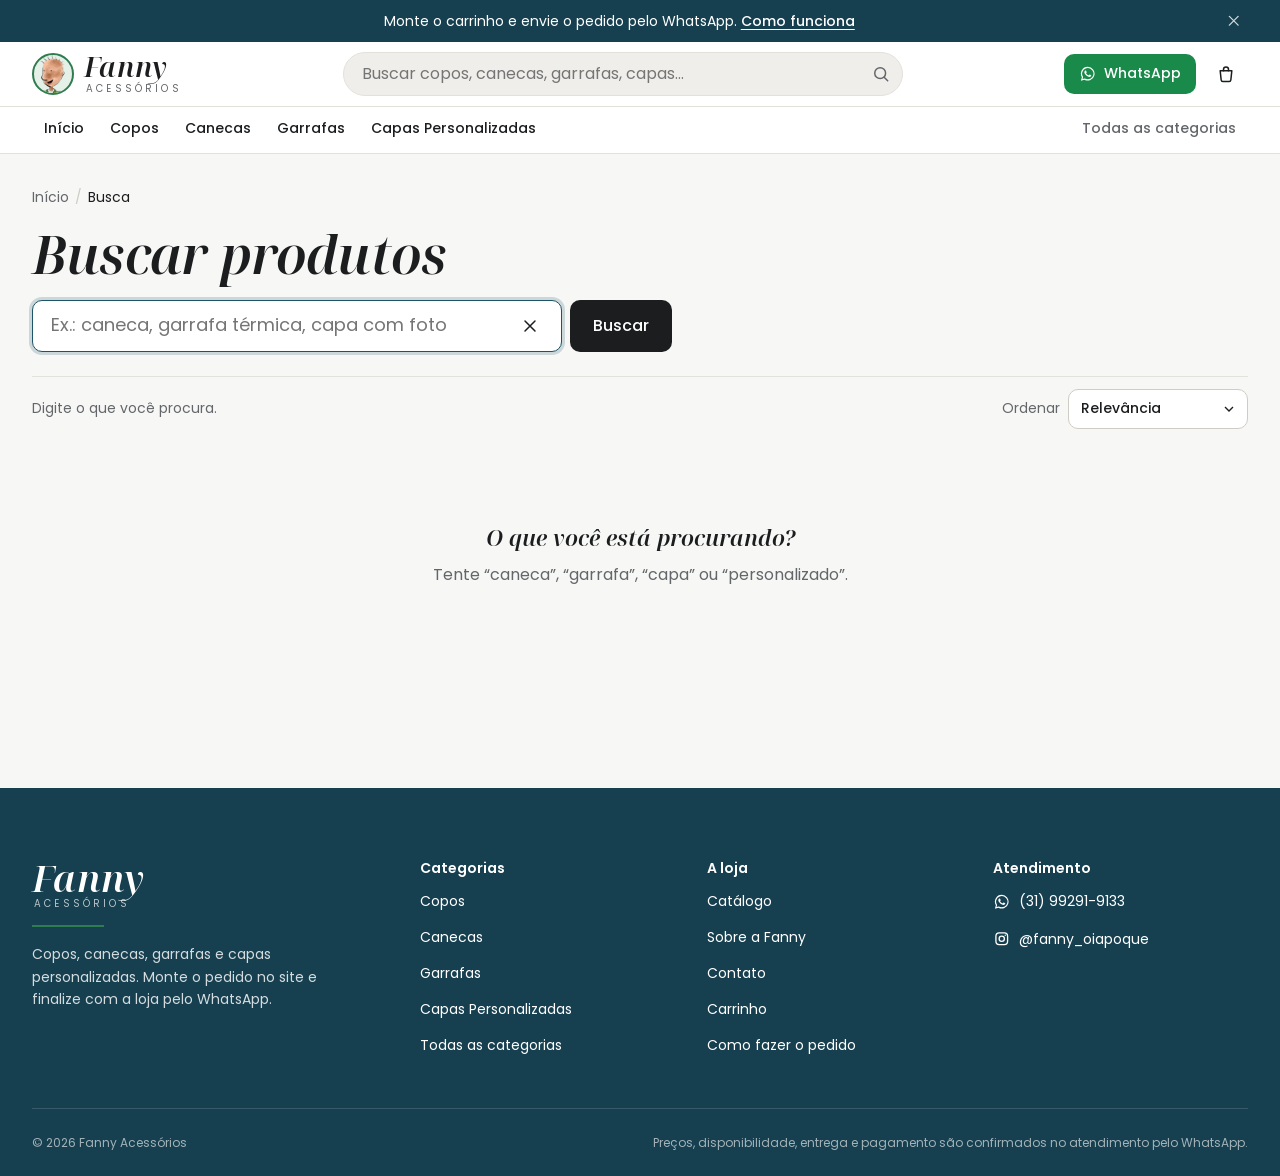
==== busca/index.html @ cfad03cc "Add files via upload" ====
<!doctype html>
<html lang="pt-BR">
<head>
<meta charset="utf-8">
<meta name="viewport" content="width=device-width, initial-scale=1, viewport-fit=cover">
<title>Buscar produtos | Fanny Acessórios</title>
<meta name="description" content="Busque copos, canecas, garrafas e capas personalizadas na Fanny Acessórios.">
<meta name="theme-color" content="#1E5468">

<meta property="og:type" content="website">
<meta property="og:locale" content="pt_BR">
<meta property="og:site_name" content="Fanny Acessórios">
<meta property="og:title" content="Buscar produtos | Fanny Acessórios">
<meta property="og:description" content="Busque copos, canecas, garrafas e capas personalizadas na Fanny Acessórios.">
<meta property="og:image" content="../assets/img/brand/og-image.jpg">

<meta name="twitter:card" content="summary_large_image">
<link rel="icon" href="../favicon.svg" type="image/svg+xml">
<link rel="apple-touch-icon" href="../assets/img/brand/apple-touch-icon.png">
<link rel="preload" href="../assets/fonts/poppins-latin-400-normal.woff2" as="font" type="font/woff2" crossorigin>
<link rel="preload" href="../assets/fonts/noto-serif-display-latin-600-italic.woff2" as="font" type="font/woff2" crossorigin>
<link rel="stylesheet" href="../assets/css/fonts.css">
<link rel="stylesheet" href="../assets/css/tokens.css">
<link rel="stylesheet" href="../assets/css/base.css">
<link rel="stylesheet" href="../assets/css/layout.css">
<link rel="stylesheet" href="../assets/css/components.css">
<link rel="stylesheet" href="../assets/css/catalog.css">
<link rel="stylesheet" href="../assets/css/cart.css">
<link rel="stylesheet" href="../assets/css/responsive.css">
<script type="module" src="../assets/js/main.js"></script>
<meta name="robots" content="noindex, follow">
</head>
<body data-page="search">
<a class="skip" href="#conteudo">Pular para o conteúdo</a>
<div class="announce"><div class="container"><p>Monte o carrinho e envie o pedido pelo WhatsApp. <a href="../carrinho/#como-funciona">Como funciona</a></p><button type="button" data-announcement-close aria-label="Fechar aviso"><svg class="icon" viewBox="0 0 24 24" width="24" height="24" aria-hidden="true" focusable="false" fill="none" stroke="currentColor" stroke-width="1.8" stroke-linecap="round" stroke-linejoin="round"><path d="M6 6l12 12M18 6 6 18"/></svg></button></div></div>
<header class="site-header">
  <div class="container header__row">
    <button type="button" class="icon-btn header__menu" data-nav-toggle aria-controls="mobile-nav" aria-expanded="false" aria-label="Abrir menu"><svg class="icon" viewBox="0 0 24 24" width="24" height="24" aria-hidden="true" focusable="false" fill="none" stroke="currentColor" stroke-width="1.8" stroke-linecap="round" stroke-linejoin="round"><path d="M4 7h16M4 12h16M4 17h16"/></svg></button>
    <a class="brand" href="../" aria-label="Fanny Acessórios, página inicial"><picture><source srcset="../assets/img/brand/fanny-avatar.webp" type="image/webp"><img class="brand__avatar" src="../assets/img/brand/fanny-avatar.png" alt="" width="42" height="42"></picture><span class="brand__text"><span class="brand__word">Fanny</span><span class="brand__sub">acessórios</span></span></a>
    <form class="search" role="search" action="../busca/" data-search-form>
      <label class="sr-only" for="q-top">Buscar produtos</label>
      <input id="q-top" type="search" name="q" placeholder="Buscar copos, canecas, garrafas, capas…" autocomplete="off" role="combobox" aria-autocomplete="list" aria-controls="suggest-top" aria-expanded="false">
      <button class="search__btn" type="submit" aria-label="Buscar"><svg class="icon" viewBox="0 0 24 24" width="24" height="24" aria-hidden="true" focusable="false" fill="none" stroke="currentColor" stroke-width="1.8" stroke-linecap="round" stroke-linejoin="round"><circle cx="11" cy="11" r="6.5"/><path d="m20 20-4.2-4.2"/></svg></button>
      <ul class="suggest" id="suggest-top" role="listbox" aria-label="Sugestões" data-suggest hidden></ul>
    </form>
    <div class="header__actions">
      <a class="icon-btn header__search-link" href="../busca/" aria-label="Buscar produtos"><svg class="icon" viewBox="0 0 24 24" width="24" height="24" aria-hidden="true" focusable="false" fill="none" stroke="currentColor" stroke-width="1.8" stroke-linecap="round" stroke-linejoin="round"><circle cx="11" cy="11" r="6.5"/><path d="m20 20-4.2-4.2"/></svg></a>
      <a class="btn btn--wa btn--sm header__wa" href="https://wa.me/5531992919133?text=Ol%C3%A1%2C%20Fanny!%20Vim%20pelo%20site%20e%20gostaria%20de%20mais%20informa%C3%A7%C3%B5es." target="_blank" rel="noopener"><svg class="icon" viewBox="0 0 24 24" width="24" height="24" aria-hidden="true" focusable="false" fill="currentColor"><path d="M12.04 2.5a9.4 9.4 0 0 0-8.1 14.2L2.6 21.5l4.9-1.3a9.4 9.4 0 1 0 4.54-17.7zm0 17.2a7.8 7.8 0 0 1-3.98-1.09l-.29-.17-2.9.76.78-2.83-.19-.3a7.8 7.8 0 1 1 6.58 3.63zm4.28-5.84c-.23-.12-1.38-.68-1.6-.76-.21-.08-.37-.12-.53.12-.15.23-.6.76-.74.92-.14.15-.27.17-.5.06a6.4 6.4 0 0 1-1.88-1.16 7.1 7.1 0 0 1-1.3-1.62c-.14-.23 0-.36.1-.47.11-.11.24-.27.35-.41.12-.14.16-.23.24-.39.08-.15.04-.29-.02-.4-.06-.12-.53-1.27-.72-1.74-.19-.46-.38-.39-.53-.4h-.45a.86.86 0 0 0-.62.29 2.6 2.6 0 0 0-.82 1.95 4.5 4.5 0 0 0 .95 2.4 10.4 10.4 0 0 0 3.97 3.5c.55.24.99.38 1.32.49.56.18 1.06.15 1.46.09.45-.07 1.38-.56 1.57-1.1.2-.55.2-1.01.14-1.11-.06-.1-.21-.16-.44-.27z"/></svg><span>WhatsApp</span></a>
      <a class="icon-btn cart-btn" href="../carrinho/" data-open-cart data-cart-label aria-label="Carrinho"><svg class="icon" viewBox="0 0 24 24" width="24" height="24" aria-hidden="true" focusable="false" fill="none" stroke="currentColor" stroke-width="1.8" stroke-linecap="round" stroke-linejoin="round"><path d="M5 8h14l-1.2 11.2a2 2 0 0 1-2 1.8H8.2a2 2 0 0 1-2-1.8L5 8z"/><path d="M9 8V6.5a3 3 0 0 1 6 0V8"/></svg><span class="count" data-cart-count hidden>0</span></a>
    </div>
  </div>
  <nav class="mainnav" aria-label="Categorias">
    <ul class="container mainnav__list">
      <li><a href="../">Início</a></li>
      <li><a href="../categorias/copos/">Copos</a></li>
      <li><a href="../categorias/canecas/">Canecas</a></li>
      <li><a href="../categorias/garrafas/">Garrafas</a></li>
      <li><a href="../categorias/capas-personalizadas/">Capas Personalizadas</a></li>

      <li class="mainnav__all"><a href="../categorias/">Todas as categorias</a></li>
    </ul>
  </nav>
</header>
<div class="mobile-nav" id="mobile-nav" hidden>
  <div class="mobile-nav__scrim" data-nav-close></div>
  <nav class="mobile-nav__panel" aria-label="Menu">
    <div class="mobile-nav__head"><span class="brand__word">Fanny</span><button type="button" class="icon-btn" data-nav-close aria-label="Fechar menu"><svg class="icon" viewBox="0 0 24 24" width="24" height="24" aria-hidden="true" focusable="false" fill="none" stroke="currentColor" stroke-width="1.8" stroke-linecap="round" stroke-linejoin="round"><path d="M6 6l12 12M18 6 6 18"/></svg></button></div>
    <div class="mobile-nav__body">
      <ul>
        <li><a href="../"><span class="mega__icon"><svg class="icon" viewBox="0 0 24 24" width="24" height="24" aria-hidden="true" focusable="false" fill="none" stroke="currentColor" stroke-width="1.8" stroke-linecap="round" stroke-linejoin="round"><path d="M4 11 12 4l8 7v8a1 1 0 0 1-1 1h-5v-6h-4v6H5a1 1 0 0 1-1-1z"/></svg></span>Início</a></li>
        <li><a href="../catalogo/"><span class="mega__icon"><svg class="icon" viewBox="0 0 24 24" width="24" height="24" aria-hidden="true" focusable="false" fill="none" stroke="currentColor" stroke-width="1.8" stroke-linecap="round" stroke-linejoin="round"><rect x="4" y="4" width="7" height="7" rx="1.5"/><rect x="13" y="4" width="7" height="7" rx="1.5"/><rect x="4" y="13" width="7" height="7" rx="1.5"/><rect x="13" y="13" width="7" height="7" rx="1.5"/></svg></span>Catálogo completo</a></li>
        <li><a href="../busca/"><span class="mega__icon"><svg class="icon" viewBox="0 0 24 24" width="24" height="24" aria-hidden="true" focusable="false" fill="none" stroke="currentColor" stroke-width="1.8" stroke-linecap="round" stroke-linejoin="round"><circle cx="11" cy="11" r="6.5"/><path d="m20 20-4.2-4.2"/></svg></span>Buscar produtos</a></li>
      </ul>
      <h2>Categorias</h2>
      <ul>
        <li><a href="../categorias/copos/"><span class="mega__icon"><svg class="icon" viewBox="0 0 24 24" width="24" height="24" aria-hidden="true" focusable="false"><use href="../assets/icons/categorias.svg#i-cup" width="24" height="24"/></svg></span>Copos</a></li>
        <li><a href="../categorias/canecas/"><span class="mega__icon"><svg class="icon" viewBox="0 0 24 24" width="24" height="24" aria-hidden="true" focusable="false"><use href="../assets/icons/categorias.svg#i-mug" width="24" height="24"/></svg></span>Canecas</a></li>
        <li><a href="../categorias/garrafas/"><span class="mega__icon"><svg class="icon" viewBox="0 0 24 24" width="24" height="24" aria-hidden="true" focusable="false"><use href="../assets/icons/categorias.svg#i-bottle" width="24" height="24"/></svg></span>Garrafas</a></li>
        <li><a href="../categorias/capas-personalizadas/"><span class="mega__icon"><svg class="icon" viewBox="0 0 24 24" width="24" height="24" aria-hidden="true" focusable="false"><use href="../assets/icons/categorias.svg#i-phone" width="24" height="24"/></svg></span>Capas Personalizadas</a></li>
        
      </ul>
      <h2>A loja</h2>
      <ul>
        <li><a href="../sobre/"><span class="mega__icon"><svg class="icon" viewBox="0 0 24 24" width="24" height="24" aria-hidden="true" focusable="false" fill="none" stroke="currentColor" stroke-width="1.8" stroke-linecap="round" stroke-linejoin="round"><circle cx="12" cy="12" r="8.5"/><path d="M12 11v5M12 8h.01"/></svg></span>Sobre a Fanny</a></li>
        <li><a href="../contato/"><span class="mega__icon"><svg class="icon" viewBox="0 0 24 24" width="24" height="24" aria-hidden="true" focusable="false" fill="currentColor"><path d="M12.04 2.5a9.4 9.4 0 0 0-8.1 14.2L2.6 21.5l4.9-1.3a9.4 9.4 0 1 0 4.54-17.7zm0 17.2a7.8 7.8 0 0 1-3.98-1.09l-.29-.17-2.9.76.78-2.83-.19-.3a7.8 7.8 0 1 1 6.58 3.63zm4.28-5.84c-.23-.12-1.38-.68-1.6-.76-.21-.08-.37-.12-.53.12-.15.23-.6.76-.74.92-.14.15-.27.17-.5.06a6.4 6.4 0 0 1-1.88-1.16 7.1 7.1 0 0 1-1.3-1.62c-.14-.23 0-.36.1-.47.11-.11.24-.27.35-.41.12-.14.16-.23.24-.39.08-.15.04-.29-.02-.4-.06-.12-.53-1.27-.72-1.74-.19-.46-.38-.39-.53-.4h-.45a.86.86 0 0 0-.62.29 2.6 2.6 0 0 0-.82 1.95 4.5 4.5 0 0 0 .95 2.4 10.4 10.4 0 0 0 3.97 3.5c.55.24.99.38 1.32.49.56.18 1.06.15 1.46.09.45-.07 1.38-.56 1.57-1.1.2-.55.2-1.01.14-1.11-.06-.1-.21-.16-.44-.27z"/></svg></span>Contato</a></li>
        <li><a href="https://www.instagram.com/fanny_oiapoque/" target="_blank" rel="noopener"><span class="mega__icon"><svg class="icon" viewBox="0 0 24 24" width="24" height="24" aria-hidden="true" focusable="false" fill="none" stroke="currentColor" stroke-width="1.8" stroke-linecap="round" stroke-linejoin="round"><rect x="4" y="4" width="16" height="16" rx="4.5"/><circle cx="12" cy="12" r="3.6"/><path d="M16.8 7.2h.01"/></svg></span>@fanny_oiapoque</a></li>
      </ul>
    </div>
  </nav>
</div>
<main id="conteudo">
<div class="container">
  <header class="page-head">
    <nav class="crumbs" aria-label="Você está em"><ol><li><a href="../">Início</a></li><li aria-current="page">Busca</li></ol></nav>
    <h1>Buscar produtos</h1>
    <form class="page-search" role="search" data-page-search action="./">
      <label class="sr-only" for="q-page">O que você procura?</label>
      <input id="q-page" type="search" name="q" placeholder="Ex.: caneca, garrafa térmica, capa com foto" autocomplete="off" autofocus>
      <button type="button" class="icon-btn page-search__clear" data-clear-search aria-label="Limpar busca"><svg class="icon" viewBox="0 0 24 24" width="24" height="24" aria-hidden="true" focusable="false" fill="none" stroke="currentColor" stroke-width="1.8" stroke-linecap="round" stroke-linejoin="round"><path d="M6 6l12 12M18 6 6 18"/></svg></button>
      <button type="submit" class="btn btn--primary">Buscar</button>
    </form>
  </header>
  <section class="listing" data-listing data-scope="search" aria-label="Resultados"></section>
</div>
<p class="notice container" data-js-error hidden>Não foi possível carregar esta parte da página. Recarregue ou fale com a loja pelo WhatsApp.</p>
</main>
<footer class="site-footer">
  <div class="container">
    <div class="footer__grid">
      <div class="footer__brand">
        <span class="brand__text"><span class="brand__word">Fanny</span><span class="brand__sub">acessórios</span></span>
        <span class="footer__rule"></span>
        <p>Copos, canecas, garrafas e capas personalizadas. Monte o pedido no site e finalize com a loja pelo WhatsApp.</p>
      </div>
      <div>
        <h2>Categorias</h2>
        <ul><li><a href="../categorias/copos/">Copos</a></li><li><a href="../categorias/canecas/">Canecas</a></li><li><a href="../categorias/garrafas/">Garrafas</a></li><li><a href="../categorias/capas-personalizadas/">Capas Personalizadas</a></li><li><a href="../categorias/">Todas as categorias</a></li></ul>
      </div>
      <div>
        <h2>A loja</h2>
        <ul>
          <li><a href="../catalogo/">Catálogo</a></li>
          <li><a href="../sobre/">Sobre a Fanny</a></li>
          <li><a href="../contato/">Contato</a></li>
          <li><a href="../carrinho/">Carrinho</a></li>
          <li><a href="../carrinho/#como-funciona">Como fazer o pedido</a></li>
        </ul>
      </div>
      <div>
        <h2>Atendimento</h2>
        <ul>
          <li><a href="https://wa.me/5531992919133?text=Ol%C3%A1%2C%20Fanny!%20Vim%20pelo%20site%20e%20gostaria%20de%20mais%20informa%C3%A7%C3%B5es." target="_blank" rel="noopener"><svg class="icon" viewBox="0 0 24 24" width="24" height="24" aria-hidden="true" focusable="false" fill="currentColor"><path d="M12.04 2.5a9.4 9.4 0 0 0-8.1 14.2L2.6 21.5l4.9-1.3a9.4 9.4 0 1 0 4.54-17.7zm0 17.2a7.8 7.8 0 0 1-3.98-1.09l-.29-.17-2.9.76.78-2.83-.19-.3a7.8 7.8 0 1 1 6.58 3.63zm4.28-5.84c-.23-.12-1.38-.68-1.6-.76-.21-.08-.37-.12-.53.12-.15.23-.6.76-.74.92-.14.15-.27.17-.5.06a6.4 6.4 0 0 1-1.88-1.16 7.1 7.1 0 0 1-1.3-1.62c-.14-.23 0-.36.1-.47.11-.11.24-.27.35-.41.12-.14.16-.23.24-.39.08-.15.04-.29-.02-.4-.06-.12-.53-1.27-.72-1.74-.19-.46-.38-.39-.53-.4h-.45a.86.86 0 0 0-.62.29 2.6 2.6 0 0 0-.82 1.95 4.5 4.5 0 0 0 .95 2.4 10.4 10.4 0 0 0 3.97 3.5c.55.24.99.38 1.32.49.56.18 1.06.15 1.46.09.45-.07 1.38-.56 1.57-1.1.2-.55.2-1.01.14-1.11-.06-.1-.21-.16-.44-.27z"/></svg>(31) 99291-9133</a></li>
          <li><a href="https://www.instagram.com/fanny_oiapoque/" target="_blank" rel="noopener"><svg class="icon" viewBox="0 0 24 24" width="24" height="24" aria-hidden="true" focusable="false" fill="none" stroke="currentColor" stroke-width="1.8" stroke-linecap="round" stroke-linejoin="round"><rect x="4" y="4" width="16" height="16" rx="4.5"/><circle cx="12" cy="12" r="3.6"/><path d="M16.8 7.2h.01"/></svg>@fanny_oiapoque</a></li>

        </ul>
      </div>
    </div>
    <div class="footer__bottom">
      <span>© 2026 Fanny Acessórios</span>
      <span>Preços, disponibilidade, entrega e pagamento são confirmados no atendimento pelo WhatsApp.</span>
    </div>
  </div>
</footer>
<nav class="tabbar" aria-label="Atalhos">
  <a href="../"><svg class="icon" viewBox="0 0 24 24" width="24" height="24" aria-hidden="true" focusable="false" fill="none" stroke="currentColor" stroke-width="1.8" stroke-linecap="round" stroke-linejoin="round"><path d="M4 11 12 4l8 7v8a1 1 0 0 1-1 1h-5v-6h-4v6H5a1 1 0 0 1-1-1z"/></svg><span>Início</span></a>
  <button type="button" data-nav-toggle aria-controls="mobile-nav" aria-expanded="false"><svg class="icon" viewBox="0 0 24 24" width="24" height="24" aria-hidden="true" focusable="false" fill="none" stroke="currentColor" stroke-width="1.8" stroke-linecap="round" stroke-linejoin="round"><rect x="4" y="4" width="7" height="7" rx="1.5"/><rect x="13" y="4" width="7" height="7" rx="1.5"/><rect x="4" y="13" width="7" height="7" rx="1.5"/><rect x="13" y="13" width="7" height="7" rx="1.5"/></svg><span>Categorias</span></button>
  <a href="../busca/" aria-current="page"><svg class="icon" viewBox="0 0 24 24" width="24" height="24" aria-hidden="true" focusable="false" fill="none" stroke="currentColor" stroke-width="1.8" stroke-linecap="round" stroke-linejoin="round"><circle cx="11" cy="11" r="6.5"/><path d="m20 20-4.2-4.2"/></svg><span>Buscar</span></a>
  <a href="../carrinho/" data-open-cart data-cart-label><svg class="icon" viewBox="0 0 24 24" width="24" height="24" aria-hidden="true" focusable="false" fill="none" stroke="currentColor" stroke-width="1.8" stroke-linecap="round" stroke-linejoin="round"><path d="M5 8h14l-1.2 11.2a2 2 0 0 1-2 1.8H8.2a2 2 0 0 1-2-1.8L5 8z"/><path d="M9 8V6.5a3 3 0 0 1 6 0V8"/></svg><span>Carrinho</span><span class="count" data-cart-count hidden>0</span></a>
  <a class="tabbar__wa" href="https://wa.me/5531992919133?text=Ol%C3%A1%2C%20Fanny!%20Vim%20pelo%20site%20e%20gostaria%20de%20mais%20informa%C3%A7%C3%B5es." target="_blank" rel="noopener"><svg class="icon" viewBox="0 0 24 24" width="24" height="24" aria-hidden="true" focusable="false" fill="currentColor"><path d="M12.04 2.5a9.4 9.4 0 0 0-8.1 14.2L2.6 21.5l4.9-1.3a9.4 9.4 0 1 0 4.54-17.7zm0 17.2a7.8 7.8 0 0 1-3.98-1.09l-.29-.17-2.9.76.78-2.83-.19-.3a7.8 7.8 0 1 1 6.58 3.63zm4.28-5.84c-.23-.12-1.38-.68-1.6-.76-.21-.08-.37-.12-.53.12-.15.23-.6.76-.74.92-.14.15-.27.17-.5.06a6.4 6.4 0 0 1-1.88-1.16 7.1 7.1 0 0 1-1.3-1.62c-.14-.23 0-.36.1-.47.11-.11.24-.27.35-.41.12-.14.16-.23.24-.39.08-.15.04-.29-.02-.4-.06-.12-.53-1.27-.72-1.74-.19-.46-.38-.39-.53-.4h-.45a.86.86 0 0 0-.62.29 2.6 2.6 0 0 0-.82 1.95 4.5 4.5 0 0 0 .95 2.4 10.4 10.4 0 0 0 3.97 3.5c.55.24.99.38 1.32.49.56.18 1.06.15 1.46.09.45-.07 1.38-.56 1.57-1.1.2-.55.2-1.01.14-1.11-.06-.1-.21-.16-.44-.27z"/></svg><span>WhatsApp</span></a>
</nav>
</body>
</html>
---- assets/css/fonts.css ----
/* Fontes hospedadas no próprio site (licença SIL Open Font License, ver assets/fonts). */
@font-face { font-family: "Poppins"; font-style: normal; font-weight: 400; font-display: swap; src: url("../fonts/poppins-latin-400-normal.woff2") format("woff2"); }
@font-face { font-family: "Poppins"; font-style: normal; font-weight: 500; font-display: swap; src: url("../fonts/poppins-latin-500-normal.woff2") format("woff2"); }
@font-face { font-family: "Poppins"; font-style: normal; font-weight: 600; font-display: swap; src: url("../fonts/poppins-latin-600-normal.woff2") format("woff2"); }
@font-face { font-family: "Noto Serif Display"; font-style: italic; font-weight: 500; font-display: swap; src: url("../fonts/noto-serif-display-latin-500-italic.woff2") format("woff2"); }
@font-face { font-family: "Noto Serif Display"; font-style: italic; font-weight: 600; font-display: swap; src: url("../fonts/noto-serif-display-latin-600-italic.woff2") format("woff2"); }
---- assets/css/tokens.css ----
/* =========================================================
   TOKENS — identidade visual configurável da Fanny Acessórios
   Troque as cores aqui; os componentes usam só estas variáveis.
   ========================================================= */
:root {
  /* Base */
  --color-background: #F7F7F5;
  --color-surface: #FFFFFF;
  --color-surface-2: #EFEEEA;
  --color-text: #1B1D1F;
  --color-text-muted: #63666A;
  --color-border: #E3E1DC;
  --color-border-strong: #CFCCC5;

  /* Marca */
  --color-primary: #1B1D1F;          /* botões principais */
  --color-on-primary: #FFFFFF;
  --color-accent: #2F7D4F;           /* verde da linha do letreiro Fanny */
  --color-accent-strong: #236140;
  --color-accent-soft: #E4F0E8;
  --color-wall: #1E5468;             /* parede ripada azul-petróleo da loja */
  --color-wall-deep: #163F4F;
  --color-wall-groove: rgba(0, 0, 0, 0.16);
  --color-wall-shine: rgba(255, 255, 255, 0.06);
  --color-pop: #D93B72;              /* rosa das capinhas, uso pontual */
  --color-pop-soft: #FBE7EF;

  /* Estados */
  --color-success: #287A4B;
  --color-sale: #B73535;
  --color-warning-bg: #FFF6E0;
  --color-warning-text: #7A5300;
  --color-whatsapp: #1A8A4A;
  --color-whatsapp-strong: #146E3A;
  --color-focus: #1E5468;

  /* Tipografia */
  --font-display: "Noto Serif Display", "Noto Serif", Georgia, "Times New Roman", serif;
  --font-ui: "Poppins", system-ui, -apple-system, "Segoe UI", Roboto, Arial, sans-serif;

  --text-xs: 0.75rem;
  --text-sm: 0.875rem;
  --text-base: 1rem;
  --text-md: 1.125rem;
  --text-lg: 1.375rem;
  --text-xl: clamp(1.6rem, 1.2rem + 1.4vw, 2.25rem);
  --text-2xl: clamp(2rem, 1.3rem + 2.6vw, 3.25rem);
  --text-hero: clamp(2.5rem, 1.4rem + 4.6vw, 5.25rem);

  /* Forma e espaço */
  --radius-card: 16px;
  --radius-button: 10px;
  --radius-small: 8px;
  --radius-pill: 999px;

  --space-1: 0.25rem;
  --space-2: 0.5rem;
  --space-3: 0.75rem;
  --space-4: 1rem;
  --space-5: 1.5rem;
  --space-6: 2rem;
  --space-7: 3rem;
  --space-8: 4.5rem;
  --space-9: 6rem;

  --container-width: 1280px;
  --gutter: clamp(1rem, 0.6rem + 1.8vw, 2rem);

  --header-h: 64px;
  --tabbar-h: 64px;

  --shadow-raise: 0 1px 2px rgba(20, 22, 24, 0.06), 0 8px 24px -12px rgba(20, 22, 24, 0.18);
  --shadow-pop: 0 24px 60px -20px rgba(20, 22, 24, 0.35);
  --ease: cubic-bezier(0.2, 0.7, 0.2, 1);
}
---- assets/css/base.css ----
/* =========================================================
   BASE — reset, tipografia e utilitários
   ========================================================= */
*, *::before, *::after { box-sizing: border-box; }
html { -webkit-text-size-adjust: 100%; text-size-adjust: 100%; scroll-padding-top: calc(var(--header-h) + 16px); }
html.is-locked { overflow: hidden; }
body {
  margin: 0;
  min-height: 100vh;
  background: var(--color-background);
  color: var(--color-text);
  font-family: var(--font-ui);
  font-size: var(--text-base);
  line-height: 1.6;
  -webkit-font-smoothing: antialiased;
  overflow-x: hidden;
}
img, video, svg { display: block; max-width: 100%; }
img { height: auto; }
button, input, select, textarea { font: inherit; color: inherit; }
button { cursor: pointer; }
a { color: inherit; text-decoration-thickness: 1px; text-underline-offset: 3px; }
h1, h2, h3, h4 { margin: 0; line-height: 1.15; font-weight: 600; }
p { margin: 0; }
ul, ol { margin: 0; padding: 0; }
fieldset { border: 0; margin: 0; padding: 0; min-width: 0; }
legend { padding: 0; }
[hidden] { display: none !important; }

:focus-visible {
  outline: 3px solid var(--color-focus);
  outline-offset: 2px;
  border-radius: 4px;
}
.on-dark :focus-visible, .hero :focus-visible, .site-footer :focus-visible, .wall :focus-visible { outline-color: #fff; }

.sr-only {
  position: absolute !important; width: 1px; height: 1px; padding: 0; margin: -1px;
  overflow: hidden; clip: rect(0 0 0 0); white-space: nowrap; border: 0;
}
.skip {
  position: absolute; left: 12px; top: -60px; z-index: 200;
  background: var(--color-primary); color: var(--color-on-primary);
  padding: 10px 16px; border-radius: var(--radius-button); text-decoration: none;
}
.skip:focus { top: 12px; }

.container { width: 100%; max-width: var(--container-width); margin-inline: auto; padding-inline: var(--gutter); }

.display { font-family: var(--font-display); font-style: italic; font-weight: 600; letter-spacing: -0.01em; }

.section { padding-block: var(--space-8); }
.section--tight { padding-block: var(--space-7); }
.section-head { display: flex; align-items: end; justify-content: space-between; gap: var(--space-4); margin-bottom: var(--space-5); flex-wrap: wrap; }
.section-title { font-family: var(--font-display); font-style: italic; font-weight: 600; font-size: var(--text-xl); letter-spacing: -0.01em; }
.section-lead { color: var(--color-text-muted); max-width: 60ch; margin-top: var(--space-2); }
.text-link { font-weight: 500; text-decoration: underline; text-underline-offset: 4px; white-space: nowrap; }
.text-link:hover { color: var(--color-accent-strong); }

.icon { width: 1.25em; height: 1.25em; flex: none; }

@media (prefers-reduced-motion: reduce) {
  *, *::before, *::after { animation-duration: 0.001ms !important; animation-iteration-count: 1 !important; transition-duration: 0.001ms !important; scroll-behavior: auto !important; }
}
---- assets/css/layout.css ----
/* =========================================================
   LAYOUT — faixa de aviso, cabeçalho, navegação, rodapé,
   hero, parede de categorias e seções da home
   ========================================================= */

/* ---------- Faixa de aviso ---------- */
.announce {
  background: var(--color-wall-deep);
  color: #fff;
  font-size: var(--text-sm);
}
.announce .container { display: flex; align-items: center; justify-content: center; gap: var(--space-3); min-height: 40px; padding-block: 6px; text-align: center; }
.announce a { color: #fff; font-weight: 500; }
.announce button { background: none; border: 0; color: inherit; padding: 6px; margin-left: auto; opacity: 0.8; display: grid; place-items: center; }
.announce button:hover { opacity: 1; }
.announce p { flex: 1; }

/* ---------- Cabeçalho ---------- */
.site-header {
  position: sticky; top: 0; z-index: 50;
  background: color-mix(in srgb, var(--color-surface) 92%, transparent);
  -webkit-backdrop-filter: saturate(1.4) blur(14px);
  backdrop-filter: saturate(1.4) blur(14px);
  border-bottom: 1px solid var(--color-border);
}
.header__row { display: flex; align-items: center; gap: var(--space-4); height: var(--header-h); }
.header__row .header__menu, .header__row .header__search-link { display: none; }

.brand { display: inline-flex; align-items: center; gap: 10px; text-decoration: none; flex: none; }
.brand__avatar {
  width: 42px; height: 42px; border-radius: 50%;
  background: var(--color-accent-soft);
  border: 2px solid var(--color-accent);
  object-fit: cover; object-position: 50% 20%;
}
.brand__text { display: flex; flex-direction: column; line-height: 1; }
.brand__word { font-family: var(--font-display); font-style: italic; font-weight: 600; font-size: 1.7rem; letter-spacing: 0.01em; }
.brand__sub { font-size: 0.62rem; letter-spacing: 0.32em; text-transform: uppercase; color: var(--color-text-muted); margin-top: 3px; padding-left: 2px; }

.search { position: relative; flex: 1; max-width: 560px; margin-inline: auto; }
.search input {
  width: 100%; height: 44px; padding: 0 48px 0 18px;
  border: 1px solid var(--color-border); border-radius: var(--radius-pill);
  background: var(--color-surface-2);
  transition: border-color .15s, background .15s;
}
.search input:hover { border-color: var(--color-border-strong); }
.search input:focus { background: var(--color-surface); border-color: var(--color-wall); outline: none; box-shadow: 0 0 0 3px color-mix(in srgb, var(--color-wall) 22%, transparent); }
.search input::-webkit-search-cancel-button { display: none; }
.search__btn { position: absolute; right: 4px; top: 4px; width: 36px; height: 36px; border-radius: 50%; border: 0; background: transparent; display: grid; place-items: center; color: var(--color-text-muted); }
.search__btn:hover { color: var(--color-text); }

.suggest {
  position: absolute; top: calc(100% + 8px); left: 0; right: 0; z-index: 60;
  list-style: none; background: var(--color-surface); border: 1px solid var(--color-border);
  border-radius: var(--radius-card); box-shadow: var(--shadow-pop); padding: 6px; overflow: hidden;
}
.suggest a { display: flex; align-items: center; gap: 12px; padding: 8px 10px; border-radius: var(--radius-small); text-decoration: none; }
.suggest img { width: 40px; height: 40px; border-radius: 8px; object-fit: cover; background: var(--color-surface-2); }
.suggest span { display: flex; flex-direction: column; line-height: 1.3; }
.suggest small { color: var(--color-text-muted); }
.suggest li:hover a, .suggest li.is-active a { background: var(--color-surface-2); }
.suggest__all a { justify-content: center; font-weight: 500; font-size: var(--text-sm); color: var(--color-wall); }

.header__actions { display: flex; align-items: center; gap: var(--space-2); flex: none; }
.cart-btn { position: relative; }
.count {
  position: absolute; top: 2px; right: 0; min-width: 20px; height: 20px; padding: 0 5px;
  border-radius: 10px; background: var(--color-pop); color: #fff;
  font-size: 0.7rem; font-weight: 600; line-height: 20px; text-align: center;
}

/* ---------- Navegação principal ---------- */
.mainnav { border-top: 1px solid var(--color-border); }
.mainnav__list { display: flex; align-items: stretch; gap: 2px; list-style: none; height: 46px; }
.mainnav__list > li { display: flex; position: relative; }
.mainnav__list > li > a, .mainnav__list > li > button {
  display: inline-flex; align-items: center; gap: 4px; padding: 0 12px;
  font-size: var(--text-sm); font-weight: 500; text-decoration: none;
  background: none; border: 0; border-bottom: 2px solid transparent; white-space: nowrap;
}
.mainnav__list > li > a:hover, .mainnav__list > li > button:hover, .mainnav__list > li > button[aria-expanded="true"] { border-bottom-color: var(--color-text); }
.mainnav__list > li > a[aria-current="page"] { border-bottom-color: var(--color-accent); color: var(--color-accent-strong); }
.mainnav__list .icon { width: 16px; height: 16px; transition: transform .2s var(--ease); }
.mainnav__list button[aria-expanded="true"] .icon { transform: rotate(180deg); }
.mainnav__all { margin-left: auto; }
.mainnav__all a { color: var(--color-text-muted); }

.mega {
  position: absolute; top: 100%; left: 50%; transform: translateX(-50%); z-index: 55; width: min(640px, 90vw);
  background: var(--color-surface); border: 1px solid var(--color-border); border-radius: 0 0 var(--radius-card) var(--radius-card);
  box-shadow: var(--shadow-pop); padding: var(--space-4);
  display: grid; grid-template-columns: repeat(2, 1fr); gap: 4px;
}
.mega a { display: grid; grid-template-columns: 40px 1fr; gap: 2px 12px; align-items: center; padding: 10px; border-radius: var(--radius-small); text-decoration: none; }
.mega a:hover { background: var(--color-surface-2); }
.mega__icon { grid-row: span 2; width: 40px; height: 40px; border-radius: 10px; background: var(--color-surface-2); color: var(--color-wall); display: grid; place-items: center; }
.mega__icon svg { width: 22px; height: 22px; }
.mega strong { font-size: var(--text-sm); font-weight: 600; }
.mega small { font-size: var(--text-xs); color: var(--color-text-muted); }

/* ---------- Menu móvel ---------- */
.mobile-nav { position: fixed; inset: 0; z-index: 90; }
.mobile-nav__scrim { position: absolute; inset: 0; background: rgba(15, 18, 20, 0.45); }
.mobile-nav__panel {
  position: absolute; inset: 0 auto 0 0; width: min(360px, 88vw);
  background: var(--color-surface); display: flex; flex-direction: column;
  animation: slide-in-left .25s var(--ease);
}
.mobile-nav__head { display: flex; align-items: center; justify-content: space-between; padding: 12px 12px 12px 20px; border-bottom: 1px solid var(--color-border); }
.mobile-nav__body { overflow-y: auto; padding: 8px 12px 24px; flex: 1; }
.mobile-nav__body h2 { font-size: var(--text-xs); font-weight: 600; color: var(--color-text-muted); padding: 16px 8px 6px; letter-spacing: 0.04em; }
.mobile-nav__body ul { list-style: none; }
.mobile-nav__body a { display: flex; align-items: center; gap: 12px; min-height: 48px; padding: 6px 8px; border-radius: var(--radius-small); text-decoration: none; font-weight: 500; }
.mobile-nav__body a:hover { background: var(--color-surface-2); }
.mobile-nav__body .mega__icon { width: 36px; height: 36px; }
@keyframes slide-in-left { from { transform: translateX(-100%); } to { transform: none; } }

/* ---------- Barra inferior (celular) ---------- */
.tabbar { display: none; }

/* ---------- Cabeçalho de página e trilha ---------- */
.page-head { padding-block: var(--space-6) var(--space-5); }
.page-head h1 { font-family: var(--font-display); font-style: italic; font-weight: 600; font-size: var(--text-2xl); letter-spacing: -0.015em; }
.page-head p { color: var(--color-text-muted); max-width: 62ch; margin-top: var(--space-3); font-size: var(--text-md); }
.page-head--split { display: grid; grid-template-columns: 1fr minmax(220px, 360px); gap: var(--space-6); align-items: center; }
.page-head__img { border-radius: var(--radius-card); aspect-ratio: 4 / 3; object-fit: cover; width: 100%; background: var(--color-surface-2); }

.crumbs ol { display: flex; flex-wrap: wrap; gap: 6px; list-style: none; font-size: var(--text-sm); color: var(--color-text-muted); margin-bottom: var(--space-4); }
.crumbs li + li::before { content: "/"; margin-right: 6px; color: var(--color-border-strong); }
.crumbs a { text-decoration: none; }
.crumbs a:hover { text-decoration: underline; color: var(--color-text); }
.crumbs [aria-current] { color: var(--color-text); }

.demo-note {
  display: flex; gap: 10px; align-items: flex-start;
  background: var(--color-warning-bg); color: var(--color-warning-text);
  border-radius: var(--radius-small); padding: 10px 14px; font-size: var(--text-sm);
}
.demo-note .icon { margin-top: 2px; }

/* ---------- Hero com vídeo ---------- */
.hero {
  position: relative; isolation: isolate; color: #fff;
  min-height: min(86vh, 860px); display: flex; align-items: flex-end;
  overflow: hidden; background: #151719;
}
.hero__media { position: absolute; inset: 0; z-index: -1; }
.hero__media img, .hero__video { position: absolute; inset: 0; width: 100%; height: 100%; object-fit: cover; object-position: 50% 45%; }
.hero__video { opacity: 0; transition: opacity .8s ease; }
.hero__media.is-playing .hero__video { opacity: 1; }
.hero__shade {
  position: absolute; inset: 0;
  background:
    linear-gradient(90deg, rgba(10, 14, 16, 0.78) 0%, rgba(10, 14, 16, 0.45) 45%, rgba(10, 14, 16, 0.05) 75%),
    linear-gradient(0deg, rgba(10, 14, 16, 0.55) 0%, rgba(10, 14, 16, 0) 40%);
}
.hero__content { padding-block: var(--space-9) var(--space-8); }
.hero__title {
  font-family: var(--font-display); font-style: italic; font-weight: 600;
  font-size: var(--text-hero); line-height: 1.02; letter-spacing: -0.02em;
  max-width: 15ch; text-wrap: balance;
}
.hero__rule { display: block; width: 120px; height: 3px; background: var(--color-accent); margin: var(--space-5) 0; border-radius: 2px; }
.hero__lead { font-size: var(--text-md); max-width: 44ch; color: rgba(255, 255, 255, 0.88); }
.hero .btn-row { margin-top: var(--space-6); }
.hero__toggle {
  position: absolute; right: var(--gutter); bottom: var(--space-5);
  width: 44px; height: 44px; border-radius: 50%; display: grid; place-items: center;
  background: rgba(0, 0, 0, 0.35); color: #fff; border: 1px solid rgba(255, 255, 255, 0.35);
  -webkit-backdrop-filter: blur(6px); backdrop-filter: blur(6px);
}
.hero__toggle:hover { background: rgba(0, 0, 0, 0.55); }
.hero__toggle .icon { width: 18px; height: 18px; }
.hero__handle { position: absolute; right: calc(var(--gutter) + 56px); bottom: calc(var(--space-5) + 10px); font-size: var(--text-sm); color: rgba(255,255,255,.8); text-decoration: none; }
.hero__handle:hover { color: #fff; text-decoration: underline; }

/* ---------- Passos do pedido ---------- */
.steps { list-style: none; display: grid; grid-template-columns: repeat(3, 1fr); gap: var(--space-5); counter-reset: step; }
.steps li { counter-increment: step; display: grid; grid-template-columns: auto 1fr; gap: 4px 14px; align-items: start; }
.steps li::before {
  content: counter(step); grid-row: span 2;
  width: 36px; height: 36px; border-radius: 50%; display: grid; place-items: center;
  font-weight: 600; font-size: var(--text-sm);
  background: var(--color-accent-soft); color: var(--color-accent-strong);
}
.steps strong { font-weight: 600; }
.steps span { color: var(--color-text-muted); font-size: var(--text-sm); }
.steps-band { border-bottom: 1px solid var(--color-border); background: var(--color-surface); padding-block: var(--space-6); }

/* ---------- Parede de categorias (assinatura visual) ---------- */
.wall {
  position: relative; color: #fff;
  background-color: var(--color-wall);
  background-image:
    repeating-linear-gradient(180deg,
      transparent 0, transparent 54px,
      var(--color-wall-groove) 54px, var(--color-wall-groove) 57px,
      var(--color-wall-shine) 57px, var(--color-wall-shine) 58px);
  padding-block: var(--space-8) var(--space-9);
}
.wall .section-lead { color: rgba(255, 255, 255, 0.78); }
.wall__grid {
  display: grid; gap: var(--space-6) var(--space-4);
  grid-template-columns: repeat(12, 1fr);
  margin-top: var(--space-7);
}
.hang {
  position: relative; grid-column: span 3;
  display: flex; flex-direction: column; text-decoration: none; color: var(--color-text);
  background: var(--color-surface); border-radius: 14px;
  box-shadow: 0 2px 0 rgba(0,0,0,.12), 0 18px 30px -18px rgba(0, 0, 0, 0.55);
  transform-origin: 50% -22px;
  transition: transform .35s var(--ease), box-shadow .35s var(--ease);
}
/* gancho de expositor */
.hang::before {
  content: ""; position: absolute; left: 50%; top: -26px; width: 4px; height: 30px; margin-left: -2px;
  background: linear-gradient(90deg, #b9c0c4, #f3f5f6 50%, #9aa3a8); border-radius: 2px;
  box-shadow: 0 2px 2px rgba(0,0,0,.3);
}
.hang::after {
  content: ""; position: absolute; left: 50%; top: 10px; width: 16px; height: 7px; margin-left: -8px;
  border-radius: 4px; background: var(--color-surface-2); box-shadow: inset 0 1px 2px rgba(0,0,0,.25);
}
.hang:hover, .hang:focus-visible { transform: rotate(-1.5deg) translateY(-2px); box-shadow: 0 2px 0 rgba(0,0,0,.12), 0 26px 40px -18px rgba(0, 0, 0, 0.6); }
.hang__img { aspect-ratio: 4 / 3; width: 100%; object-fit: cover; border-radius: 14px 14px 0 0; margin-top: 24px; border-top: 1px solid var(--color-border); }
.hang__body { padding: 14px 16px 16px; display: flex; flex-direction: column; gap: 2px; }
.hang__name { font-weight: 600; font-size: var(--text-md); line-height: 1.25; }
.hang__meta { font-size: var(--text-sm); color: var(--color-text-muted); }
.hang--big { grid-column: span 3; }
.hang--big .hang__name { font-family: var(--font-display); font-style: italic; font-size: var(--text-lg); }
.hang--icon .hang__body { padding-top: 34px; flex-direction: row; align-items: center; gap: 12px; }
.hang--icon .mega__icon { width: 44px; height: 44px; grid-row: auto; }
.hang--icon .hang__text { display: flex; flex-direction: column; }
.hang--all { background: transparent; color: #fff; border: 2px dashed rgba(255,255,255,.45); box-shadow: none; }
.hang--all .hang__meta { color: rgba(255,255,255,.75); }
.hang--all::after { background: rgba(255,255,255,.18); }
.hang--all .mega__icon { background: rgba(255,255,255,.12); color: #fff; }

/* ---------- Personalização (home) ---------- */
.custom {
  display: grid; grid-template-columns: 1.05fr 1fr; gap: var(--space-7); align-items: center;
}
.custom__media { position: relative; }
.custom__media img { border-radius: var(--radius-card); aspect-ratio: 5 / 4; object-fit: cover; width: 100%; }
.custom__label {
  position: absolute; left: 16px; bottom: 16px; background: rgba(255,255,255,.92); color: var(--color-text);
  font-size: var(--text-xs); padding: 6px 10px; border-radius: var(--radius-pill);
}
.custom__title { font-family: var(--font-display); font-style: italic; font-weight: 600; font-size: var(--text-2xl); line-height: 1.05; letter-spacing: -0.015em; text-wrap: balance; }
.custom__text { color: var(--color-text-muted); font-size: var(--text-md); margin-top: var(--space-4); max-width: 46ch; }
.custom__kinds { display: flex; flex-wrap: wrap; gap: 8px; margin-top: var(--space-5); list-style: none; }
.custom__kinds a {
  display: inline-flex; align-items: center; min-height: 40px; padding: 0 16px;
  border: 1px solid var(--color-border-strong); border-radius: var(--radius-pill);
  text-decoration: none; font-size: var(--text-sm); font-weight: 500; background: var(--color-surface);
}
.custom__kinds a:hover { border-color: var(--color-text); }

/* ---------- Instagram / loja ---------- */
.insta { display: grid; grid-template-columns: 1fr 1fr 1.1fr; gap: var(--space-4); align-items: stretch; }
.insta__photo { border-radius: var(--radius-card); overflow: hidden; background: var(--color-surface-2); }
.insta__photo img { width: 100%; height: 100%; object-fit: cover; aspect-ratio: 4 / 5; }
.insta__card {
  border-radius: var(--radius-card); background: var(--color-surface); border: 1px solid var(--color-border);
  padding: var(--space-6); display: flex; flex-direction: column; justify-content: center; gap: var(--space-4);
}
.insta__handle { display: inline-flex; align-items: center; gap: 8px; font-weight: 600; color: var(--color-wall); text-decoration: none; }
.insta__handle:hover { text-decoration: underline; }

/* ---------- Chamada final ---------- */
.final {
  position: relative; overflow: hidden;
  background: var(--color-accent-soft); border-radius: 24px;
  display: grid; grid-template-columns: 1fr auto; align-items: end; gap: var(--space-5);
  padding: var(--space-7) var(--space-7) 0;
}
.final__text { padding-bottom: var(--space-7); }
.final h2 { font-family: var(--font-display); font-style: italic; font-weight: 600; font-size: var(--text-2xl); letter-spacing: -0.015em; }
.final p { color: var(--color-text-muted); font-size: var(--text-md); margin: var(--space-3) 0 var(--space-5); max-width: 46ch; }
.final__mascot { width: clamp(150px, 18vw, 230px); margin-bottom: -8px; }

/* ---------- Sobre e contato ---------- */
.about { display: grid; grid-template-columns: 1.1fr 1fr; gap: var(--space-7); align-items: start; }
.about__photos { display: grid; grid-template-columns: 1fr 1fr; gap: var(--space-3); }
.about__photos img { border-radius: var(--radius-card); width: 100%; aspect-ratio: 3 / 4; object-fit: cover; }
.about__photos img:first-child { grid-column: span 2; aspect-ratio: 16 / 9; }
.prose { max-width: 62ch; }
.prose p + p { margin-top: var(--space-4); }
.prose p { font-size: var(--text-md); }
.prose h2 { font-family: var(--font-display); font-style: italic; font-size: var(--text-xl); margin: var(--space-6) 0 var(--space-3); }
.values { list-style: none; display: grid; gap: var(--space-4); margin-top: var(--space-5); }
.values li { display: grid; grid-template-columns: 40px 1fr; gap: 2px 14px; }
.values .mega__icon { grid-row: span 2; }
.values span { color: var(--color-text-muted); font-size: var(--text-sm); }

.contact-grid { display: grid; grid-template-columns: repeat(2, minmax(0, 1fr)); gap: var(--space-4); }
.contact-card {
  background: var(--color-surface); border: 1px solid var(--color-border); border-radius: var(--radius-card);
  padding: var(--space-6); display: flex; flex-direction: column; gap: var(--space-3); align-items: flex-start;
  min-width: 0; overflow-wrap: anywhere;
}
.contact-card h2 { font-size: var(--text-lg); }
.contact-card p { color: var(--color-text-muted); }
.contact-card__big { font-size: var(--text-xl); font-weight: 600; color: var(--color-text) !important; letter-spacing: -0.01em; }
.contact-aside { display: flex; gap: var(--space-5); align-items: center; margin-top: var(--space-7); background: var(--color-surface-2); border-radius: var(--radius-card); padding: var(--space-5) var(--space-6); }
.contact-aside img { width: 96px; flex: none; }

/* ---------- Rodapé ---------- */
.site-footer {
  background: var(--color-wall-deep); color: rgba(255, 255, 255, 0.82);
  padding-block: var(--space-8) var(--space-5); margin-top: var(--space-9);
  font-size: var(--text-sm);
}
.site-footer a { color: #fff; text-decoration: none; }
.site-footer a:hover { text-decoration: underline; }
.footer__grid { display: grid; grid-template-columns: 1.4fr repeat(3, 1fr); gap: var(--space-6); }
.footer__brand .brand__word { font-size: 2.3rem; color: #fff; }
.footer__brand .brand__sub { color: rgba(255,255,255,.7); }
.footer__brand p { margin-top: var(--space-4); max-width: 34ch; }
.footer__rule { display: block; width: 72px; height: 2px; background: var(--color-accent); margin-top: var(--space-4); }
.site-footer h2 { font-size: var(--text-sm); font-weight: 600; color: #fff; margin-bottom: var(--space-3); }
.site-footer ul { list-style: none; display: grid; gap: 8px; }
.site-footer li a { display: inline-flex; align-items: center; gap: 8px; min-height: 28px; }
.footer__bottom { border-top: 1px solid rgba(255,255,255,.14); margin-top: var(--space-7); padding-top: var(--space-5); display: flex; flex-wrap: wrap; justify-content: space-between; gap: var(--space-3); color: rgba(255,255,255,.6); font-size: var(--text-xs); }
---- assets/css/components.css ----
/* =========================================================
   COMPONENTES — botões, cards, campos, avisos, gaveta
   ========================================================= */

/* ---------- Botões ---------- */
.btn {
  display: inline-flex; align-items: center; justify-content: center; gap: 8px;
  min-height: 48px; padding: 0 22px; border-radius: var(--radius-button);
  border: 1.5px solid transparent; font-weight: 500; font-size: var(--text-base);
  text-decoration: none; line-height: 1.2; text-align: center;
  transition: background .15s, color .15s, border-color .15s, transform .1s;
}
.btn:active { transform: translateY(1px); }
.btn[disabled] { opacity: .5; cursor: not-allowed; transform: none; }
.btn--primary { background: var(--color-primary); color: var(--color-on-primary); }
.btn--primary:hover { background: #000; }
.btn--light { background: #fff; color: var(--color-text); }
.btn--light:hover { background: var(--color-accent-soft); }
.btn--outline-light { border-color: rgba(255,255,255,.75); color: #fff; }
.btn--outline-light:hover { background: rgba(255,255,255,.12); border-color: #fff; }
.btn--ghost { background: transparent; border-color: var(--color-border-strong); color: var(--color-text); }
.btn--ghost:hover { border-color: var(--color-text); background: var(--color-surface); }
.btn--wa { background: var(--color-whatsapp); color: #fff; }
.btn--wa:hover { background: var(--color-whatsapp-strong); }
.btn--sm { min-height: 40px; padding: 0 14px; font-size: var(--text-sm); }
.btn--lg { min-height: 54px; font-size: var(--text-md); padding: 0 26px; }
.btn--block { width: 100%; }
.btn-row { display: flex; flex-wrap: wrap; gap: var(--space-3); }

.icon-btn {
  width: 44px; height: 44px; display: inline-grid; place-items: center;
  border-radius: 50%; background: transparent; border: 0; color: inherit; text-decoration: none;
}
.icon-btn:hover { background: var(--color-surface-2); }

.link-btn {
  display: inline-flex; align-items: center; gap: 6px; min-height: 36px; padding: 0 4px;
  background: none; border: 0; color: var(--color-text-muted); font-size: var(--text-sm); text-decoration: none; font-weight: 500;
}
.link-btn .icon { width: 16px; height: 16px; }
.link-btn:hover { color: var(--color-text); text-decoration: underline; }
.link-btn--danger:hover { color: var(--color-sale); }

/* ---------- Selos e preço ---------- */
.tag {
  display: inline-flex; align-items: center; gap: 4px;
  font-size: 0.72rem; font-weight: 500; line-height: 1; padding: 5px 8px;
  border-radius: var(--radius-pill); background: var(--color-surface-2); color: var(--color-text-muted);
}
.tag .icon { width: 12px; height: 12px; }
.tag--custom { background: var(--color-pop-soft); color: #A3214F; }
.tag--demo { background: var(--color-warning-bg); color: var(--color-warning-text); }
.tag--out { background: #F6E3E3; color: var(--color-sale); }

.price { font-weight: 600; font-size: var(--text-md); }
.price__old { color: var(--color-text-muted); font-weight: 400; font-size: var(--text-sm); }
.price--quote { font-weight: 500; font-size: var(--text-sm); color: var(--color-text-muted); }
.pending { color: var(--color-warning-text); font-weight: 500; }

/* ---------- Card de produto ---------- */
.grid { display: grid; grid-template-columns: repeat(auto-fill, minmax(240px, 1fr)); gap: var(--space-5) var(--space-4); }
.card { position: relative; display: flex; flex-direction: column; min-width: 0; }
.card__media {
  position: relative; display: block; aspect-ratio: 1; overflow: hidden;
  border-radius: var(--radius-card); background: var(--color-surface-2);
}
.card__media img { width: 100%; height: 100%; object-fit: cover; transition: transform .5s var(--ease); }
.card:hover .card__media img { transform: scale(1.035); }
.card__ph-note {
  position: absolute; left: 10px; bottom: 10px; font-size: 0.7rem; padding: 4px 8px;
  background: rgba(255,255,255,.9); border-radius: var(--radius-pill); color: var(--color-text-muted);
}
.card__body { padding: 12px 2px 0; display: flex; flex-direction: column; gap: 4px; flex: 1; }
.card__type { font-size: var(--text-xs); color: var(--color-text-muted); }
.card__title { font-size: var(--text-base); font-weight: 600; line-height: 1.3; }
.card__title a { text-decoration: none; }
.card__title a::after { content: ""; position: absolute; inset: 0; border-radius: var(--radius-card); }
.card__title a:focus-visible { outline: none; }
.card__title a:focus-visible::after { outline: 3px solid var(--color-focus); outline-offset: 3px; }
.card__foot { margin-top: 2px; }
.card__tags { display: flex; flex-wrap: wrap; gap: 6px; margin-top: 6px; }
.mini-swatches { display: flex; align-items: center; gap: 4px; margin-top: 2px; }
.mini-swatches span { width: 14px; height: 14px; border-radius: 50%; background: var(--sw); box-shadow: inset 0 0 0 1px rgba(0,0,0,.14); }
.mini-swatches em { font-style: normal; font-size: var(--text-xs); color: var(--color-text-muted); margin-left: 2px; }

/* ---------- Campos de formulário ---------- */
.field { display: flex; flex-direction: column; gap: 8px; }
.field__label { font-weight: 600; font-size: var(--text-sm); display: flex; align-items: baseline; gap: 6px; flex-wrap: wrap; }
.field__value { font-weight: 400; color: var(--color-text-muted); }
.req { color: var(--color-sale); }
.opt-tag { font-weight: 400; color: var(--color-text-muted); font-size: var(--text-xs); }
.field input[type="text"], .field input[type="number"], .field textarea, .select-wrap select {
  width: 100%; min-height: 48px; padding: 12px 14px;
  border: 1.5px solid var(--color-border-strong); border-radius: var(--radius-button);
  background: var(--color-surface); font-size: 1rem;
}
.field textarea { resize: vertical; min-height: 96px; line-height: 1.5; }
.field input:hover, .field textarea:hover, .select-wrap select:hover { border-color: var(--color-text-muted); }
.field input:focus, .field textarea:focus, .select-wrap select:focus { outline: none; border-color: var(--color-wall); box-shadow: 0 0 0 3px color-mix(in srgb, var(--color-wall) 20%, transparent); }
.field [aria-invalid="true"] { border-color: var(--color-sale) !important; }
.field__help { font-size: var(--text-xs); color: var(--color-text-muted); }
.field__error { font-size: var(--text-sm); color: var(--color-sale); font-weight: 500; }
.field__count { font-size: var(--text-xs); color: var(--color-text-muted); text-align: right; margin-top: -4px; }
.field__other { margin-top: 2px; }
.field__other input { width: 100%; min-height: 48px; padding: 12px 14px; border: 1.5px solid var(--color-border-strong); border-radius: var(--radius-button); }
.select-wrap { position: relative; }
.select-wrap select { appearance: none; -webkit-appearance: none; padding-right: 42px; }
.select-wrap .icon { position: absolute; right: 14px; top: 50%; transform: translateY(-50%); pointer-events: none; width: 18px; height: 18px; }

.swatches, .pills { display: flex; flex-wrap: wrap; gap: 10px; }
.swatch, .pill { position: relative; cursor: pointer; }
.swatch input, .pill input, .check input { position: absolute; opacity: 0; width: 100%; height: 100%; inset: 0; margin: 0; cursor: pointer; }
.swatch__dot {
  display: block; width: 40px; height: 40px; border-radius: 50%; background: var(--sw);
  box-shadow: inset 0 0 0 1px rgba(0,0,0,.15), 0 0 0 3px var(--color-surface), 0 0 0 4px transparent;
  transition: box-shadow .15s;
}
.swatch:hover .swatch__dot { box-shadow: inset 0 0 0 1px rgba(0,0,0,.15), 0 0 0 3px var(--color-surface), 0 0 0 4px var(--color-border-strong); }
.swatch input:checked + .swatch__dot { box-shadow: inset 0 0 0 1px rgba(0,0,0,.15), 0 0 0 3px var(--color-surface), 0 0 0 5px var(--color-text); }
.swatch input:focus-visible + .swatch__dot { outline: 3px solid var(--color-focus); outline-offset: 6px; }
.swatch input[aria-invalid="true"] + .swatch__dot { box-shadow: inset 0 0 0 1px rgba(0,0,0,.15), 0 0 0 3px var(--color-surface), 0 0 0 4px var(--color-sale); }

.pill span {
  display: inline-flex; align-items: center; gap: 6px; min-height: 44px; padding: 0 16px;
  border: 1.5px solid var(--color-border-strong); border-radius: var(--radius-button);
  font-size: var(--text-sm); font-weight: 500; background: var(--color-surface);
  transition: border-color .15s, background .15s;
}
.pill small { font-weight: 400; color: var(--color-text-muted); font-size: var(--text-xs); }
.pill:hover span { border-color: var(--color-text-muted); }
.pill input:checked + span { border-color: var(--color-text); background: var(--color-text); color: #fff; }
.pill input:checked + span small { color: rgba(255,255,255,.75); }
.pill input:focus-visible + span { outline: 3px solid var(--color-focus); outline-offset: 2px; }
.pill input[aria-invalid="true"] + span { border-color: var(--color-sale); }

/* ---------- Seletor de quantidade ---------- */
.stepper { display: inline-flex; align-items: center; border: 1.5px solid var(--color-border-strong); border-radius: var(--radius-button); background: var(--color-surface); }
.stepper__btn { width: 40px; height: 40px; display: grid; place-items: center; background: none; border: 0; border-radius: var(--radius-button); }
.stepper__btn .icon { width: 16px; height: 16px; }
.stepper__btn:hover:not([disabled]) { background: var(--color-surface-2); }
.stepper__btn[disabled] { opacity: .35; cursor: not-allowed; }
.field .stepper__input, .stepper__input { width: 44px; min-height: 0; border-radius: 0; box-shadow: none !important; height: 40px; border: 0; text-align: center; font-weight: 600; background: transparent; -moz-appearance: textfield; appearance: textfield; padding: 0; }
.stepper__input::-webkit-outer-spin-button, .stepper__input::-webkit-inner-spin-button { -webkit-appearance: none; margin: 0; }
.stepper--lg .stepper__btn { width: 48px; height: 52px; }
.field .stepper--lg .stepper__input, .stepper--lg .stepper__input { height: 52px; width: 48px; font-size: var(--text-md); }

/* ---------- Avisos ---------- */
.notice {
  display: flex; gap: 10px; align-items: flex-start;
  background: var(--color-warning-bg); color: var(--color-warning-text);
  border-radius: var(--radius-small); padding: 10px 14px; font-size: var(--text-sm);
}
.notice .icon { width: 18px; height: 18px; margin-top: 2px; }
.notice--edit { background: var(--color-accent-soft); color: var(--color-accent-strong); }
.form-alert { color: var(--color-sale); font-weight: 500; font-size: var(--text-sm); }

.toasts { position: fixed; z-index: 120; left: 50%; bottom: 24px; transform: translateX(-50%); display: grid; gap: 8px; width: min(440px, calc(100vw - 32px)); pointer-events: none; }
.toast {
  pointer-events: auto; display: flex; align-items: center; gap: 12px;
  background: var(--color-text); color: #fff; padding: 12px 14px 12px 16px; border-radius: 12px;
  box-shadow: var(--shadow-pop); font-size: var(--text-sm);
  animation: toast-in .25s var(--ease);
}
.toast p { flex: 1; }
.toast .icon { width: 18px; height: 18px; color: #8FD3A8; }
.toast--info .icon { color: #F3CB6B; }
.toast__action { color: #fff; font-weight: 600; white-space: nowrap; }
.toast.is-leaving { opacity: 0; transform: translateY(8px); transition: .4s; }
@keyframes toast-in { from { opacity: 0; transform: translateY(10px); } to { opacity: 1; transform: none; } }

/* ---------- Estado vazio ---------- */
.empty { display: flex; flex-direction: column; align-items: center; text-align: center; gap: var(--space-3); padding: var(--space-6) var(--space-4); }
.empty h3, .empty h1 { font-family: var(--font-display); font-style: italic; font-size: var(--text-lg); }
.empty h1 { font-size: var(--text-2xl); }
.empty p { color: var(--color-text-muted); max-width: 42ch; }
.empty .btn { margin-top: var(--space-2); }
.empty__mascot { width: 120px; height: auto; }
.empty--wide { grid-column: 1 / -1; padding-block: var(--space-8); }
.empty--page { padding-block: var(--space-9); }

/* ---------- Chips de filtro ---------- */
.chip {
  display: inline-flex; align-items: center; gap: 6px; min-height: 34px; padding: 0 10px 0 14px;
  border-radius: var(--radius-pill); border: 1px solid var(--color-border-strong); background: var(--color-surface);
  font-size: var(--text-sm);
}
.chip .icon { width: 14px; height: 14px; }
.chip:hover { border-color: var(--color-text); }
.chip--clear { border: 0; background: none; text-decoration: underline; padding: 0 8px; color: var(--color-text-muted); }

/* ---------- Gaveta (carrinho) ---------- */
.drawer { position: fixed; inset: 0; z-index: 100; }
.drawer__scrim { position: absolute; inset: 0; background: rgba(15, 18, 20, 0.45); opacity: 0; transition: opacity .25s; }
.drawer__panel {
  position: absolute; top: 0; right: 0; bottom: 0; width: min(460px, 100vw);
  background: var(--color-background); display: flex; flex-direction: column;
  transform: translateX(100%); transition: transform .3s var(--ease); outline: none;
}
.drawer.is-open .drawer__scrim { opacity: 1; }
.drawer.is-open .drawer__panel { transform: none; }
.drawer__head { display: flex; align-items: center; justify-content: space-between; padding: 12px 12px 12px 20px; border-bottom: 1px solid var(--color-border); background: var(--color-surface); }
.drawer__head h2 { font-family: var(--font-display); font-style: italic; font-size: var(--text-lg); }
.drawer__body { flex: 1; overflow-y: auto; padding: 8px 20px; }
.drawer__foot { padding: 16px 20px 20px; border-top: 1px solid var(--color-border); background: var(--color-surface); display: grid; gap: 10px; }
---- assets/css/catalog.css ----
/* =========================================================
   CATÁLOGO — listagens, filtros, categorias e página de produto
   ========================================================= */

/* ---------- Listagem ---------- */
.listing__bar { display: flex; align-items: center; justify-content: space-between; gap: var(--space-4); flex-wrap: wrap; padding-block: var(--space-3); border-top: 1px solid var(--color-border); }
.listing__count { font-size: var(--text-sm); color: var(--color-text-muted); }
.listing__tools { display: flex; align-items: center; gap: var(--space-3); }
.listing__filter-btn { display: none; }
.listing__filter-btn b { background: var(--color-text); color: #fff; border-radius: 10px; min-width: 20px; height: 20px; font-size: 0.7rem; display: grid; place-items: center; padding: 0 5px; }
.sort { display: inline-flex; align-items: center; gap: 8px; font-size: var(--text-sm); color: var(--color-text-muted); }
.sort select {
  min-height: 40px; padding: 0 34px 0 12px; border-radius: var(--radius-button);
  border: 1px solid var(--color-border-strong); background: var(--color-surface) url("data:image/svg+xml,%3Csvg xmlns='http://www.w3.org/2000/svg' viewBox='0 0 24 24' fill='none' stroke='%231B1D1F' stroke-width='2'%3E%3Cpath d='m6 9 6 6 6-6'/%3E%3C/svg%3E") no-repeat right 10px center / 16px;
  appearance: none; -webkit-appearance: none; color: var(--color-text); font-weight: 500;
}
.listing__chips { display: flex; flex-wrap: wrap; gap: 8px; }
.listing__chips:not(:empty) { padding-bottom: var(--space-4); }
.listing__layout { display: grid; grid-template-columns: 240px 1fr; gap: var(--space-6); align-items: start; padding-top: var(--space-3); }
.listing:not(.has-filters) .listing__layout { grid-template-columns: 1fr; }
.listing:not(.has-filters) .filters, .listing:not(.has-filters) .listing__filter-btn { display: none !important; }
.listing__main { min-width: 0; }
.listing__more { display: flex; justify-content: center; margin-top: var(--space-6); }

.filters { position: sticky; top: calc(var(--header-h) + 62px); max-height: calc(100vh - var(--header-h) - 80px); overflow-y: auto; padding-right: 4px; }
.filters__head, .filters__foot { display: none; }
.filters__head h2 { font-size: var(--text-lg); }
.facet { padding-block: var(--space-4); border-bottom: 1px solid var(--color-border); display: grid; gap: 2px; }
.facet:first-child { padding-top: 0; }
.facet legend { font-weight: 600; font-size: var(--text-sm); margin-bottom: 8px; float: left; width: 100%; }
.facet__none { color: var(--color-text-muted); font-size: var(--text-sm); }
.check { position: relative; display: flex; align-items: center; gap: 10px; min-height: 36px; font-size: var(--text-sm); cursor: pointer; border-radius: 6px; }
.check:hover .check__label { text-decoration: underline; }
.check__box { width: 20px; height: 20px; border-radius: 5px; border: 1.5px solid var(--color-border-strong); background: var(--color-surface); flex: none; display: grid; place-items: center; }
.check input:checked + .check__box { background: var(--color-text); border-color: var(--color-text); }
.check input:checked + .check__box::after { content: ""; width: 10px; height: 6px; border-left: 2px solid #fff; border-bottom: 2px solid #fff; transform: rotate(-45deg) translate(1px, -1px); }
.check input:focus-visible + .check__box, .check input:focus-visible + .swatch-dot { outline: 3px solid var(--color-focus); outline-offset: 2px; }
.swatch-dot { width: 20px; height: 20px; border-radius: 50%; background: var(--sw); flex: none; box-shadow: inset 0 0 0 1px rgba(0,0,0,.15); }
.check input:checked + .swatch-dot { box-shadow: inset 0 0 0 1px rgba(0,0,0,.15), 0 0 0 2px var(--color-background), 0 0 0 4px var(--color-text); }
.check__label { flex: 1; }
.check__n { color: var(--color-text-muted); font-size: var(--text-xs); }
.facet--price { grid-template-columns: 1fr 1fr; gap: 10px; }
.facet--price label { display: grid; gap: 4px; font-size: var(--text-xs); color: var(--color-text-muted); }
.facet--price input { min-height: 40px; padding: 0 10px; border: 1px solid var(--color-border-strong); border-radius: var(--radius-small); width: 100%; }

.page-search { display: flex; gap: var(--space-2); max-width: 640px; margin-top: var(--space-4); position: relative; }
.page-search input { flex: 1; min-width: 0; min-height: 52px; padding: 0 48px 0 18px; border-radius: var(--radius-button); border: 1.5px solid var(--color-border-strong); font-size: var(--text-md); background: var(--color-surface); }
.page-search input:focus { outline: none; border-color: var(--color-wall); box-shadow: 0 0 0 3px color-mix(in srgb, var(--color-wall) 20%, transparent); }
.page-search__clear { position: absolute; right: 120px; top: 4px; }
.page-search .btn { min-height: 52px; }

/* ---------- Índice de categorias ---------- */
.cat-grid { display: grid; grid-template-columns: repeat(auto-fill, minmax(260px, 1fr)); gap: var(--space-4); }
.cat-card { display: grid; grid-template-columns: 96px 1fr; gap: 16px; align-items: center; padding: 12px; background: var(--color-surface); border: 1px solid var(--color-border); border-radius: var(--radius-card); text-decoration: none; transition: border-color .15s; }
.cat-card:hover { border-color: var(--color-text); }
.cat-card img { width: 96px; height: 96px; object-fit: cover; border-radius: 12px; background: var(--color-surface-2); }
.cat-card strong { display: block; font-weight: 600; line-height: 1.3; }
.cat-card span { font-size: var(--text-sm); color: var(--color-text-muted); }

/* ---------- Página de produto ---------- */
.pdp { display: grid; grid-template-columns: minmax(0, 1.1fr) minmax(0, 1fr); gap: var(--space-7); align-items: start; }
.pdp__gallery { position: sticky; top: calc(var(--header-h) + 62px); }
.gallery__track {
  display: flex; overflow-x: auto; scroll-snap-type: x mandatory; scrollbar-width: none;
  border-radius: var(--radius-card); background: var(--color-surface-2); aspect-ratio: 1;
}
.gallery__track::-webkit-scrollbar { display: none; }
.gallery__slide { flex: 0 0 100%; margin: 0; scroll-snap-align: start; aspect-ratio: 1; }
.gallery__slide img { width: 100%; height: 100%; object-fit: cover; }
.zoom { width: 100%; height: 100%; overflow: hidden; cursor: zoom-in; }
.zoom img { transition: transform .2s ease-out; }
.zoom.is-zoomed img { transform: scale(1.8); }
.gallery__thumbs { display: flex; gap: 10px; margin-top: 12px; }
.gallery__thumb { width: 72px; height: 72px; padding: 0; border-radius: 10px; overflow: hidden; border: 2px solid transparent; background: none; }
.gallery__thumb img { width: 100%; height: 100%; object-fit: cover; }
.gallery__thumb[aria-selected="true"] { border-color: var(--color-text); }
.gallery__credit { font-size: var(--text-xs); color: var(--color-text-muted); margin-top: 10px; }

.pdp__info { display: flex; flex-direction: column; gap: var(--space-4); }
.pdp__type { font-size: var(--text-sm); color: var(--color-text-muted); margin-bottom: -10px; }
.pdp__title { font-family: var(--font-display); font-style: italic; font-weight: 600; font-size: var(--text-2xl); letter-spacing: -0.015em; line-height: 1.05; }
.pdp__tags { display: flex; gap: 6px; flex-wrap: wrap; }
.pdp__tags:empty { display: none; }
.pdp__price .price { font-size: var(--text-lg); }
.pdp__price .price--quote { font-size: var(--text-md); color: var(--color-text); }
.pdp__desc { color: var(--color-text-muted); font-size: var(--text-md); max-width: 54ch; }
.pdp__form { display: flex; flex-direction: column; gap: var(--space-5); padding-top: var(--space-5); border-top: 1px solid var(--color-border); }
.pdp__buy { display: flex; align-items: flex-end; gap: var(--space-3); flex-wrap: wrap; }
.pdp__buy .field--qty { flex: none; }
.pdp__add { flex: 1; min-width: 220px; }
.pdp__details { border-top: 1px solid var(--color-border); padding-top: var(--space-4); }
.pdp__details h2 { font-size: var(--text-base); margin-bottom: var(--space-3); }
.pdp__details ul, .pdp__details ol { padding-left: 1.2em; display: grid; gap: 6px; color: var(--color-text-muted); }
.pdp__details--custom { background: var(--color-pop-soft); border: 0; border-radius: var(--radius-card); padding: var(--space-5); }
.pdp__details--custom ol { color: var(--color-text); }

.related { margin-top: var(--space-9); }
.related .section-title { margin-bottom: var(--space-5); }
.pdp-skeleton { min-height: 70vh; }
[data-product-root] > .container { padding-top: var(--space-5); }
.page-search input::-webkit-search-cancel-button { display: none; }
---- assets/css/cart.css ----
/* =========================================================
   CARRINHO — itens, totais e envio pelo WhatsApp
   ========================================================= */
.lines { list-style: none; }
.line {
  display: grid; grid-template-columns: 80px 1fr auto; gap: 4px 14px;
  padding-block: 16px; border-bottom: 1px solid var(--color-border);
}
.line:last-child { border-bottom: 0; }
.line__thumb { width: 80px; height: 80px; border-radius: 12px; overflow: hidden; background: var(--color-surface-2); grid-row: span 2; }
.line__thumb img { width: 100%; height: 100%; object-fit: cover; }
.line__info { min-width: 0; display: flex; flex-direction: column; gap: 4px; }
.line__name { font-size: var(--text-base); font-weight: 600; line-height: 1.3; }
.line__name a { text-decoration: none; }
.line__name a:hover { text-decoration: underline; }
.line__opts { margin: 0; display: grid; gap: 1px; font-size: var(--text-sm); }
.line__opts div { display: flex; gap: 6px; min-width: 0; }
.line__opts dt { color: var(--color-text-muted); flex: none; }
.line__opts dt::after { content: ":"; }
.line__opts dd { margin: 0; overflow-wrap: anywhere; }
.line__unit, .line__qty { font-size: var(--text-sm); color: var(--color-text-muted); }
.line__actions { display: flex; align-items: center; gap: 6px 10px; flex-wrap: wrap; margin-top: 6px; }
.line__total { font-weight: 600; text-align: right; white-space: nowrap; font-size: var(--text-sm); }

.totals { display: grid; gap: 8px; }
.totals__row { display: flex; justify-content: space-between; gap: 12px; font-size: var(--text-sm); }
.totals__row--main { font-size: var(--text-base); padding-top: 8px; border-top: 1px solid var(--color-border); }
.totals__row--main strong { font-size: var(--text-lg); }
.totals__note { font-size: var(--text-xs); color: var(--color-text-muted); }
.drawer .totals__note { display: none; }
.drawer .line__actions { gap: 4px; }
.cartpage__summary .btn--lg { font-size: var(--text-base); }

/* ---------- Página do carrinho ---------- */
.cartpage { display: grid; grid-template-columns: minmax(0, 1fr) 400px; gap: var(--space-7); align-items: start; }
.cartpage.is-empty { grid-template-columns: 1fr; }
.cartpage__head { display: flex; justify-content: space-between; align-items: center; gap: var(--space-3); flex-wrap: wrap; padding-bottom: var(--space-3); border-bottom: 1px solid var(--color-border); }
.cartpage__count { color: var(--color-text-muted); font-size: var(--text-sm); }
.confirm__ask { display: inline-flex; align-items: center; gap: 8px; font-size: var(--text-sm); flex-wrap: wrap; }
.lines--page .line { grid-template-columns: 104px 1fr auto; padding-block: 20px; }
.lines--page .line__thumb { width: 104px; height: 104px; }
.cartpage__summary {
  position: sticky; top: calc(var(--header-h) + 62px);
  background: var(--color-surface); border: 1px solid var(--color-border); border-radius: var(--radius-card);
  padding: var(--space-5); display: grid; gap: var(--space-5);
}
.cartpage__summary > h2 { font-family: var(--font-display); font-style: italic; font-size: var(--text-lg); }
.checkout { display: grid; gap: var(--space-4); padding-top: var(--space-4); border-top: 1px solid var(--color-border); }
.checkout__intro, .checkout__fine { font-size: var(--text-xs); color: var(--color-text-muted); }
.checkout .pills { gap: 8px; }
.checkout .pill span { min-height: 40px; padding: 0 12px; }
.preview summary { cursor: pointer; font-size: var(--text-sm); font-weight: 500; color: var(--color-wall); min-height: 32px; display: flex; align-items: center; }
.preview pre {
  white-space: pre-wrap; word-break: break-word; font-family: var(--font-ui); font-size: var(--text-xs); line-height: 1.55;
  background: #E7F5EC; border-radius: 10px; padding: 12px 14px; max-height: 320px; overflow: auto; margin: 8px 0;
}
.sent { border-radius: var(--radius-card); background: var(--color-accent-soft); padding: var(--space-5); display: grid; gap: var(--space-3); outline: none; }
.sent h3 { display: flex; align-items: center; gap: 8px; font-size: var(--text-base); color: var(--color-accent-strong); }
.sent p { font-size: var(--text-sm); }

.how { margin-top: var(--space-8); padding: var(--space-6); background: var(--color-surface); border: 1px solid var(--color-border); border-radius: var(--radius-card); }
.how h2 { font-family: var(--font-display); font-style: italic; font-size: var(--text-xl); margin-bottom: var(--space-5); }
---- assets/css/responsive.css ----
/* =========================================================
   RESPONSIVO — tablets e celulares
   ========================================================= */

@media (max-width: 1100px) {
  .mainnav__list > li.mainnav__all { display: none; }
  .mainnav__list > li > a, .mainnav__list > li > button { padding: 0 9px; }
  .hang { grid-column: span 4; }
  .hang--big { grid-column: span 6; }
  .insta { grid-template-columns: 1fr 1fr; }
  .insta__card { grid-column: span 2; }
  .footer__grid { grid-template-columns: 1fr 1fr; }
}

@media (max-width: 960px) {
  :root { --header-h: 60px; }
  .site-header { background: var(--color-surface); }
  .mainnav, .header__wa, .search { display: none; }
  .header__row .header__menu, .header__row .header__search-link { display: inline-grid; }
  .header__row { gap: 4px; }
  .brand { margin-right: auto; }
  .brand__avatar { width: 36px; height: 36px; }
  .brand__word { font-size: 1.45rem; }

  body { padding-bottom: calc(var(--tabbar-h) + env(safe-area-inset-bottom)); }
  .tabbar {
    display: grid; grid-template-columns: repeat(5, 1fr);
    position: fixed; left: 0; right: 0; bottom: 0; z-index: 60;
    height: calc(var(--tabbar-h) + env(safe-area-inset-bottom)); padding-bottom: env(safe-area-inset-bottom);
    background: var(--color-surface); border-top: 1px solid var(--color-border);
  }
  .tabbar a, .tabbar button {
    position: relative; display: flex; flex-direction: column; align-items: center; justify-content: center; gap: 2px;
    background: none; border: 0; text-decoration: none; font-size: 0.68rem; font-weight: 500; color: var(--color-text-muted);
  }
  .tabbar .icon { width: 22px; height: 22px; }
  .tabbar [aria-current="page"] { color: var(--color-text); }
  .tabbar .count { top: 6px; right: calc(50% - 22px); }
  .tabbar__wa { color: var(--color-whatsapp) !important; }
  .toasts { bottom: calc(var(--tabbar-h) + 16px + env(safe-area-inset-bottom)); }

  .listing__layout { grid-template-columns: 1fr; }
  .listing__filter-btn { display: inline-flex; }
  .filters {
    position: fixed; inset: 0; z-index: 95; max-height: none; top: 0;
    background: var(--color-surface); padding: 0; display: none; flex-direction: column;
  }
  .filters.is-open { display: flex; animation: sheet-up .25s var(--ease); }
  .filters__head { display: flex; align-items: center; justify-content: space-between; padding: 12px 12px 12px 20px; border-bottom: 1px solid var(--color-border); }
  .filters form { flex: 1; overflow-y: auto; padding: 8px 20px 20px; }
  .filters__foot { display: grid; grid-template-columns: 1fr 1.4fr; gap: 10px; padding: 12px 20px calc(12px + env(safe-area-inset-bottom)); border-top: 1px solid var(--color-border); }
  .check { min-height: 44px; }

  .pdp { grid-template-columns: 1fr; gap: var(--space-5); }
  .pdp__gallery { position: static; }
  .cartpage { grid-template-columns: 1fr; }
  .cartpage__summary { position: static; }

  .custom { grid-template-columns: 1fr; gap: var(--space-5); }
  .about { grid-template-columns: 1fr; }
  .page-head--split { grid-template-columns: 1fr; }
  .page-head--split .page-head__img { max-height: 240px; }
  .steps { grid-template-columns: 1fr; gap: var(--space-4); }
}
@keyframes sheet-up { from { transform: translateY(24px); opacity: 0; } to { transform: none; opacity: 1; } }

@media (max-width: 720px) {
  .section { padding-block: var(--space-7); }
  .hero { min-height: min(82svh, 720px); }
  .hero__media img, .hero__video { object-position: 58% 50%; }
  .hero__shade { background: linear-gradient(0deg, rgba(10,14,16,.85) 0%, rgba(10,14,16,.55) 45%, rgba(10,14,16,.15) 100%); }
  .hero__content { padding-block: var(--space-8) var(--space-7); }
  .hero .btn-row .btn { flex: 1 1 100%; }
  .hero__toggle { top: var(--space-4); bottom: auto; }
  .hero__handle { display: none; }

  .wall__grid { grid-template-columns: 1fr 1fr; gap: var(--space-6) var(--space-3); }
  .hang, .hang--big { grid-column: span 1; }
  .hang__body { padding: 10px 12px 12px; }
  .hang__name { font-size: var(--text-base); }
  .hang--big .hang__name { font-size: var(--text-md); }
  .hang--icon .hang__body { flex-direction: column; align-items: flex-start; gap: 8px; padding-top: 30px; }

  .grid { grid-template-columns: repeat(2, minmax(0, 1fr)); gap: var(--space-5) var(--space-3); }
  .card__title { font-size: var(--text-sm); }
  .price { font-size: var(--text-base); }
  .card__tags .tag { font-size: 0.66rem; }

  .insta { grid-template-columns: 1fr 1fr; gap: var(--space-3); }
  .final { grid-template-columns: 1fr; padding: var(--space-6) var(--space-5) 0; text-align: left; }
  .final__text { padding-bottom: 0; }
  .final__mascot { justify-self: end; width: 140px; margin-top: calc(-1 * var(--space-6)); }

  .contact-grid { grid-template-columns: 1fr; }
  .footer__grid { grid-template-columns: 1fr 1fr; gap: var(--space-5); }
  .footer__brand { grid-column: span 2; }

  .listing__bar { gap: var(--space-2); }
  .listing__tools { width: 100%; justify-content: space-between; }
  .sort span { display: none; }

  .line, .lines--page .line { grid-template-columns: 72px 1fr; }
  .line__thumb, .lines--page .line__thumb { width: 72px; height: 72px; grid-row: span 1; }
  .line__total { grid-column: 2; text-align: left; }
  .page-search__clear { right: 104px; }
  .contact-aside { flex-direction: column; align-items: flex-start; }
}

@media (max-width: 380px) {
  .brand__sub { display: none; }
  .grid { grid-template-columns: repeat(2, minmax(0, 1fr)); gap: var(--space-4) 10px; }
  .card__tags .tag--demo { display: none; }
  .wall__grid { grid-template-columns: 1fr; }
  .pdp__add { min-width: 0; }
  .tabbar a, .tabbar button { font-size: 0.62rem; }
}

@media (min-width: 1600px) {
  :root { --container-width: 1400px; }
}

@media print {
  .site-header, .tabbar, .site-footer, .announce, .drawer { display: none !important; }
}
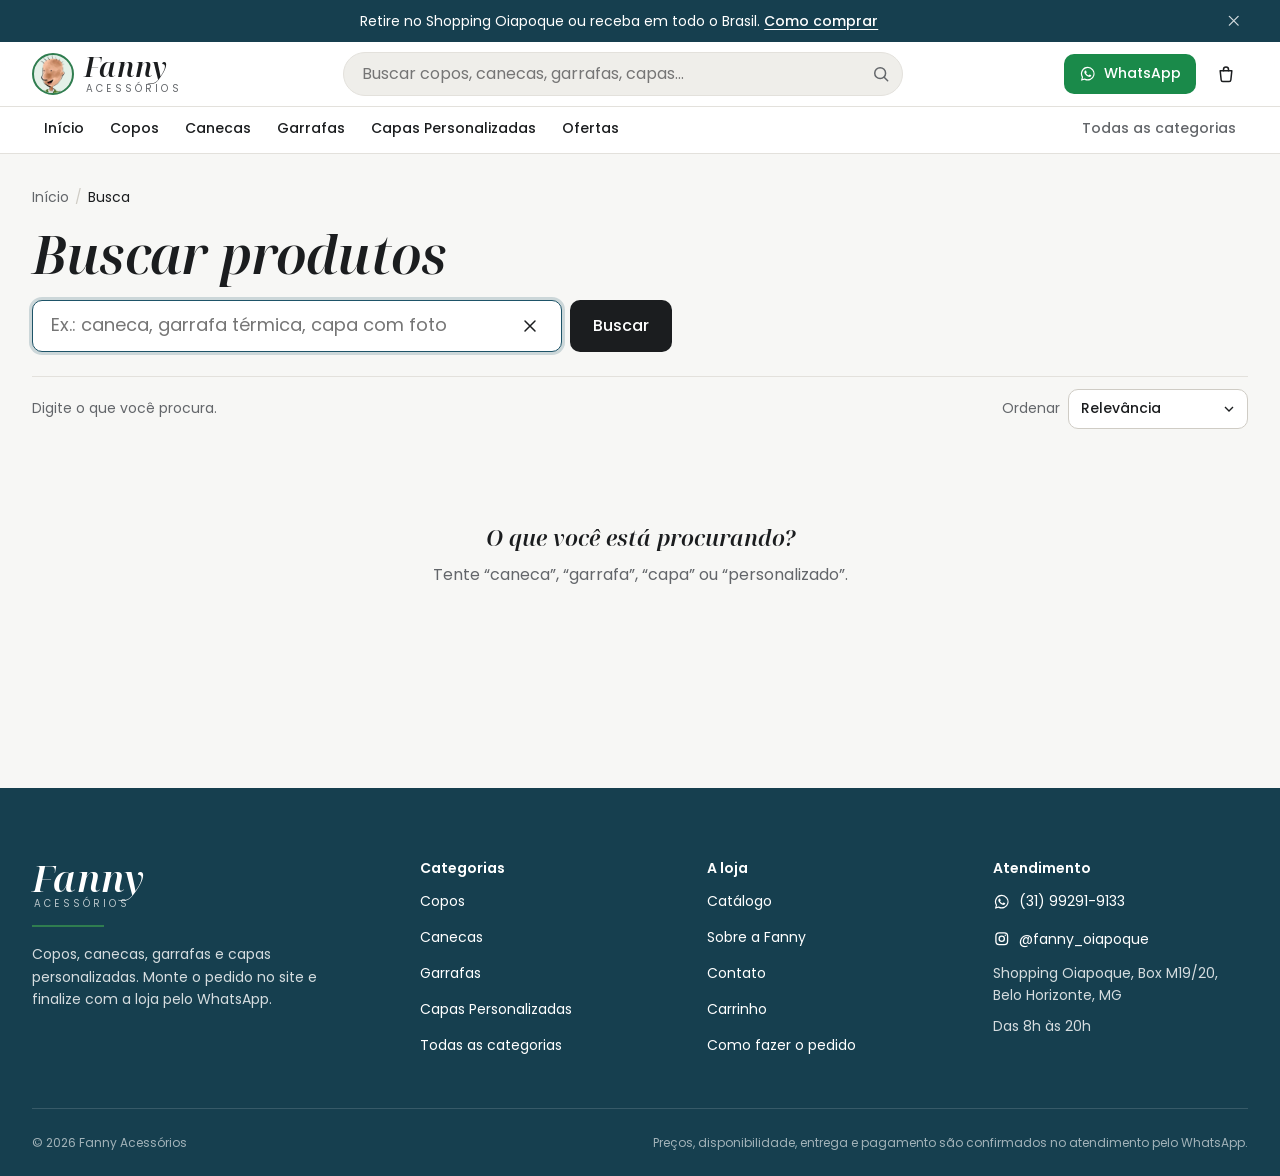
==== commit 498050ba: "Add files via upload" ====
--- a/busca/index.html
+++ b/busca/index.html
@@ -6,14 +6,14 @@
 <title>Buscar produtos | Fanny Acessórios</title>
 <meta name="description" content="Busque copos, canecas, garrafas e capas personalizadas na Fanny Acessórios.">
 <meta name="theme-color" content="#1E5468">
-
+<link rel="canonical" href="https://fannypersonalizados.com.br/busca/">
 <meta property="og:type" content="website">
 <meta property="og:locale" content="pt_BR">
 <meta property="og:site_name" content="Fanny Acessórios">
 <meta property="og:title" content="Buscar produtos | Fanny Acessórios">
 <meta property="og:description" content="Busque copos, canecas, garrafas e capas personalizadas na Fanny Acessórios.">
-<meta property="og:image" content="../assets/img/brand/og-image.jpg">
-
+<meta property="og:image" content="https://fannypersonalizados.com.br/assets/img/brand/og-image.jpg">
+<meta property="og:url" content="https://fannypersonalizados.com.br/busca/">
 <meta name="twitter:card" content="summary_large_image">
 <link rel="icon" href="../favicon.svg" type="image/svg+xml">
 <link rel="apple-touch-icon" href="../assets/img/brand/apple-touch-icon.png">
@@ -32,7 +32,7 @@
 </head>
 <body data-page="search">
 <a class="skip" href="#conteudo">Pular para o conteúdo</a>
-<div class="announce"><div class="container"><p>Monte o carrinho e envie o pedido pelo WhatsApp. <a href="../carrinho/#como-funciona">Como funciona</a></p><button type="button" data-announcement-close aria-label="Fechar aviso"><svg class="icon" viewBox="0 0 24 24" width="24" height="24" aria-hidden="true" focusable="false" fill="none" stroke="currentColor" stroke-width="1.8" stroke-linecap="round" stroke-linejoin="round"><path d="M6 6l12 12M18 6 6 18"/></svg></button></div></div>
+<div class="announce"><div class="container"><p>Retire no Shopping Oiapoque ou receba em todo o Brasil. <a href="../contato/#como-comprar">Como comprar</a></p><button type="button" data-announcement-close aria-label="Fechar aviso"><svg class="icon" viewBox="0 0 24 24" width="24" height="24" aria-hidden="true" focusable="false" fill="none" stroke="currentColor" stroke-width="1.8" stroke-linecap="round" stroke-linejoin="round"><path d="M6 6l12 12M18 6 6 18"/></svg></button></div></div>
 <header class="site-header">
   <div class="container header__row">
     <button type="button" class="icon-btn header__menu" data-nav-toggle aria-controls="mobile-nav" aria-expanded="false" aria-label="Abrir menu"><svg class="icon" viewBox="0 0 24 24" width="24" height="24" aria-hidden="true" focusable="false" fill="none" stroke="currentColor" stroke-width="1.8" stroke-linecap="round" stroke-linejoin="round"><path d="M4 7h16M4 12h16M4 17h16"/></svg></button>
@@ -56,7 +56,8 @@
       <li><a href="../categorias/canecas/">Canecas</a></li>
       <li><a href="../categorias/garrafas/">Garrafas</a></li>
       <li><a href="../categorias/capas-personalizadas/">Capas Personalizadas</a></li>
-
+      
+      <li><a href="../ofertas/">Ofertas</a></li>
       <li class="mainnav__all"><a href="../categorias/">Todas as categorias</a></li>
     </ul>
   </nav>
@@ -77,7 +78,7 @@
         <li><a href="../categorias/canecas/"><span class="mega__icon"><svg class="icon" viewBox="0 0 24 24" width="24" height="24" aria-hidden="true" focusable="false"><use href="../assets/icons/categorias.svg#i-mug" width="24" height="24"/></svg></span>Canecas</a></li>
         <li><a href="../categorias/garrafas/"><span class="mega__icon"><svg class="icon" viewBox="0 0 24 24" width="24" height="24" aria-hidden="true" focusable="false"><use href="../assets/icons/categorias.svg#i-bottle" width="24" height="24"/></svg></span>Garrafas</a></li>
         <li><a href="../categorias/capas-personalizadas/"><span class="mega__icon"><svg class="icon" viewBox="0 0 24 24" width="24" height="24" aria-hidden="true" focusable="false"><use href="../assets/icons/categorias.svg#i-phone" width="24" height="24"/></svg></span>Capas Personalizadas</a></li>
-        
+        <li><a href="../ofertas/"><span class="mega__icon"><svg class="icon" viewBox="0 0 24 24" width="24" height="24" aria-hidden="true" focusable="false" fill="none" stroke="currentColor" stroke-width="1.8" stroke-linecap="round" stroke-linejoin="round"><path d="M12 3c.6 4.6 2.4 6.4 7 7-4.6.6-6.4 2.4-7 7-.6-4.6-2.4-6.4-7-7 4.6-.6 6.4-2.4 7-7z"/></svg></span>Ofertas</a></li>
       </ul>
       <h2>A loja</h2>
       <ul>
@@ -131,7 +132,8 @@
         <ul>
           <li><a href="https://wa.me/5531992919133?text=Ol%C3%A1%2C%20Fanny!%20Vim%20pelo%20site%20e%20gostaria%20de%20mais%20informa%C3%A7%C3%B5es." target="_blank" rel="noopener"><svg class="icon" viewBox="0 0 24 24" width="24" height="24" aria-hidden="true" focusable="false" fill="currentColor"><path d="M12.04 2.5a9.4 9.4 0 0 0-8.1 14.2L2.6 21.5l4.9-1.3a9.4 9.4 0 1 0 4.54-17.7zm0 17.2a7.8 7.8 0 0 1-3.98-1.09l-.29-.17-2.9.76.78-2.83-.19-.3a7.8 7.8 0 1 1 6.58 3.63zm4.28-5.84c-.23-.12-1.38-.68-1.6-.76-.21-.08-.37-.12-.53.12-.15.23-.6.76-.74.92-.14.15-.27.17-.5.06a6.4 6.4 0 0 1-1.88-1.16 7.1 7.1 0 0 1-1.3-1.62c-.14-.23 0-.36.1-.47.11-.11.24-.27.35-.41.12-.14.16-.23.24-.39.08-.15.04-.29-.02-.4-.06-.12-.53-1.27-.72-1.74-.19-.46-.38-.39-.53-.4h-.45a.86.86 0 0 0-.62.29 2.6 2.6 0 0 0-.82 1.95 4.5 4.5 0 0 0 .95 2.4 10.4 10.4 0 0 0 3.97 3.5c.55.24.99.38 1.32.49.56.18 1.06.15 1.46.09.45-.07 1.38-.56 1.57-1.1.2-.55.2-1.01.14-1.11-.06-.1-.21-.16-.44-.27z"/></svg>(31) 99291-9133</a></li>
           <li><a href="https://www.instagram.com/fanny_oiapoque/" target="_blank" rel="noopener"><svg class="icon" viewBox="0 0 24 24" width="24" height="24" aria-hidden="true" focusable="false" fill="none" stroke="currentColor" stroke-width="1.8" stroke-linecap="round" stroke-linejoin="round"><rect x="4" y="4" width="16" height="16" rx="4.5"/><circle cx="12" cy="12" r="3.6"/><path d="M16.8 7.2h.01"/></svg>@fanny_oiapoque</a></li>
-
+          <li>Shopping Oiapoque, Box M19/20, Belo Horizonte, MG</li>
+          <li>Das 8h às 20h</li>
         </ul>
       </div>
     </div>
--- a/assets/css/layout.css
+++ b/assets/css/layout.css
@@ -295,7 +295,7 @@
 .values .mega__icon { grid-row: span 2; }
 .values span { color: var(--color-text-muted); font-size: var(--text-sm); }
 
-.contact-grid { display: grid; grid-template-columns: repeat(2, minmax(0, 1fr)); gap: var(--space-4); }
+.contact-grid { display: grid; grid-template-columns: repeat(auto-fit, minmax(260px, 1fr)); gap: var(--space-4); }
 .contact-card {
   background: var(--color-surface); border: 1px solid var(--color-border); border-radius: var(--radius-card);
   padding: var(--space-6); display: flex; flex-direction: column; gap: var(--space-3); align-items: flex-start;
@@ -303,7 +303,7 @@
 }
 .contact-card h2 { font-size: var(--text-lg); }
 .contact-card p { color: var(--color-text-muted); }
-.contact-card__big { font-size: var(--text-xl); font-weight: 600; color: var(--color-text) !important; letter-spacing: -0.01em; }
+.contact-card__big { font-size: var(--text-lg); font-weight: 600; color: var(--color-text) !important; letter-spacing: -0.01em; }
 .contact-aside { display: flex; gap: var(--space-5); align-items: center; margin-top: var(--space-7); background: var(--color-surface-2); border-radius: var(--radius-card); padding: var(--space-5) var(--space-6); }
 .contact-aside img { width: 96px; flex: none; }
 
--- a/assets/css/components.css
+++ b/assets/css/components.css
@@ -51,6 +51,8 @@
 .tag--custom { background: var(--color-pop-soft); color: #A3214F; }
 .tag--demo { background: var(--color-warning-bg); color: var(--color-warning-text); }
 .tag--out { background: #F6E3E3; color: var(--color-sale); }
+.tag--sale { background: #FCE6E3; color: var(--color-sale); }
+.card .price:has(.price__old) .price__now, .pdp__price .price:has(.price__old) .price__now { color: var(--color-sale); }
 
 .price { font-weight: 600; font-size: var(--text-md); }
 .price__old { color: var(--color-text-muted); font-weight: 400; font-size: var(--text-sm); }
@@ -139,10 +141,10 @@
 .stepper__btn .icon { width: 16px; height: 16px; }
 .stepper__btn:hover:not([disabled]) { background: var(--color-surface-2); }
 .stepper__btn[disabled] { opacity: .35; cursor: not-allowed; }
-.field .stepper__input, .stepper__input { width: 44px; min-height: 0; border-radius: 0; box-shadow: none !important; height: 40px; border: 0; text-align: center; font-weight: 600; background: transparent; -moz-appearance: textfield; appearance: textfield; padding: 0; }
+.field .stepper .stepper__input, .stepper__input { width: 44px; min-height: 0; border-radius: 0; box-shadow: none !important; height: 40px; border: 0; text-align: center; font-weight: 600; background: transparent; -moz-appearance: textfield; appearance: textfield; padding: 0; }
 .stepper__input::-webkit-outer-spin-button, .stepper__input::-webkit-inner-spin-button { -webkit-appearance: none; margin: 0; }
 .stepper--lg .stepper__btn { width: 48px; height: 52px; }
-.field .stepper--lg .stepper__input, .stepper--lg .stepper__input { height: 52px; width: 48px; font-size: var(--text-md); }
+.field .stepper.stepper--lg .stepper__input, .stepper--lg .stepper__input { height: 52px; width: 48px; font-size: var(--text-md); }
 
 /* ---------- Avisos ---------- */
 .notice {
@@ -202,3 +204,4 @@
 .drawer__head h2 { font-family: var(--font-display); font-style: italic; font-size: var(--text-lg); }
 .drawer__body { flex: 1; overflow-y: auto; padding: 8px 20px; }
 .drawer__foot { padding: 16px 20px 20px; border-top: 1px solid var(--color-border); background: var(--color-surface); display: grid; gap: 10px; }
+.price__note { font-size: var(--text-sm); color: var(--color-text-muted); font-weight: 400; }
--- a/assets/css/catalog.css
+++ b/assets/css/catalog.css
@@ -99,3 +99,6 @@
 .pdp-skeleton { min-height: 70vh; }
 [data-product-root] > .container { padding-top: var(--space-5); }
 .page-search input::-webkit-search-cancel-button { display: none; }
+.pdp__service { list-style: none; display: grid; gap: 8px; padding: var(--space-4) 0 0; border-top: 1px solid var(--color-border); font-size: var(--text-sm); color: var(--color-text-muted); }
+.pdp__service li { display: flex; gap: 10px; align-items: flex-start; }
+.pdp__service .icon { width: 18px; height: 18px; color: var(--color-accent); margin-top: 2px; }
